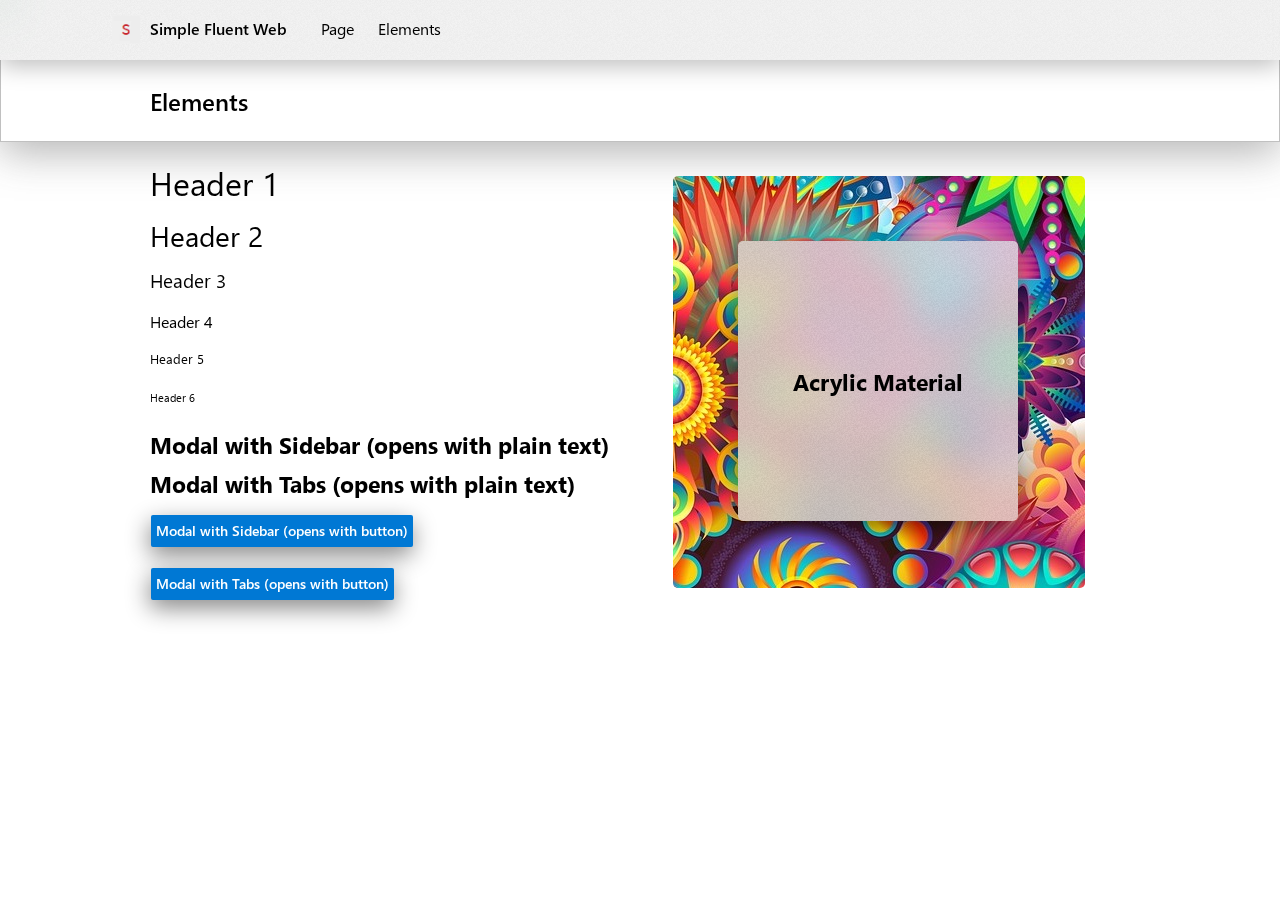
==== elements/index.html @ 7ce0ce1d "Add files via upload" ====
﻿<html><head>
<meta charset="UTF-8">
<title>Elements | Simple Fluent Web</title>
<link rel="shortcut icon" href="/icon.png" type="image/x-icon">
<meta name="viewport" content="width=device-width">
<meta name="viewport" content="initial-scale=0.5">
<meta name="viewport" content="minimum-scale=0.5, user-scalable=no">
<link href="/default.css" rel="stylesheet" type="text/css">
<link href="/fonts.css" rel="stylesheet" type="text/css">
<link href="css/style.css" rel="stylesheet" type="text/css">
<link href="/css/styles.css" rel="stylesheet" type="text/css">
<link href="/css/icons.css" rel="stylesheet" type="text/css">
<link href="/css/font-awesome.min.css" rel="stylesheet" type="text/css">
<link href="/css/sfw.css" rel="stylesheet" type="text/css">
<link href="/css/bs.css" rel="stylesheet" type="text/css">
<link href="/css/reveal.css" rel="stylesheet" type="text/css">
<script src="/js/reveal1.js"></script>
<script src="https://ajax.googleapis.com/ajax/libs/jquery/3.3.1/jquery.min.js"></script>
<script src="https://maxcdn.bootstrapcdn.com/bootstrap/3.3.7/js/bootstrap.min.js"></script>
</head>

<body style="font-family: 'Segoe UI', sans-serif" class="">
<script src="https://code.jquery.com/jquery-latest.min.js"></script>
<article class="site-content">
  <div class="article-content">
    </div>
<img style="box-shadow: 0px 10px 40px 0px rgba(64, 64, 64, 0.40);object-fit: cover;width: 100%;height: 150px;border-radius:0;margin-top: -100px;" class="image image-medium" alt="" src="https://upload.wikimedia.org/wikipedia/commons/4/48/HK_Chai_Wan_Cape_Collinson_Crematorium_green_plants_May-2013.JPG">
<p style="
    margin-top: -62px;
    font-size: 24px;
    padding-left: 150;
    font-weight: 600;
    color: #000;
">Elements</p><div id="page" class="container" style="margin-left: 150px;margin-top: 0;padding: 0;margin-top: 20px;">
	<div class="header">
        <p></p>
	</div>
<p class="font_8" style="font-size:21px;"><span style="font-size:21px;"></span></p>

<h1>Header 1</h1>

<h2>Header 2</h2>

<h3>Header 3</h3>

<h4>Header 4</h4>

<h5>Header 5</h5>

<h6>Header 6</h6>


<div class="container">
 <a href="" data-toggle="modal" data-target="#modal-1" style="
    font-weight: bold;
    font-size: 23px;
    color: #000;
    margin-bottom: 8px;
">Modal with Sidebar (opens with plain text)</a>


<div class="container" style="
    margin-top: 8px;
">
 <a href="" data-toggle="modal" data-target="#modal-with-tabs-1" style="
    font-weight: bold;
    font-size: 23px;
    color: #000;
    margin-bottom: 8px;
">Modal with Tabs (opens with plain text)</a>

<div class="container" style="
    margin-top: 8px;
    margin-left: 2px;
    ">

<div class="effect-group-container toolbar-2" <div="" style="background-image: none;background: none;margin-left: -1px;">
			<button class="btn btn-blue" style="background-image: none;" data-toggle="modal" data-target="#modal-2">Modal with Sidebar (opens with button)</button>
		</div>





<div class="effect-group-container toolbar-2" <div="" style="background-image: none;background: none;margin-left: -1px;margin-top: 5px;">
			<button class="btn btn-blue" style="background-image: none;" data-toggle="modal" data-target="#modal-with-tabs-2">Modal with Tabs (opens with button)</button>
		</div>
</div>



<script src="/js/reveal1.js"></script>

  
</div></div>



<img src="/images/image7.jpg" style="
    float: right;
    margin-top: -432px;
    margin-right: 235px;
    border-radius: 5px;
">
<div style="
    width: 280px;
    height: 280px;
    margin-top: -367px;
    margin-left: 588px;
    position: relative;
    border-radius: 5px;
    background: #ffffffbd;
    backdrop-filter: saturate(180%) blur(20px);
    -webkit-backdrop-filter: saturate(180%) blur(20px);
    background-image: url([data-uri]);
    box-shadow: 0 6px 23px 0 rgba(0, 0, 0, 0.51);
"></div>
<p style="
    font-weight: bold;
    font-size: 23px;
    margin-left: 643px;
    margin-top: -160px;
    position: relative;
">Acrylic Material</p>

  
</div></article>
  

    <script src="/js/index.js"></script>








  <meta charset="UTF-8">
  <title>Simplify</title>

  
      <link rel="stylesheet" href="css/style.css">

  




  <header class="site-header">
<nav class="site-menu" style="
    left: 0;
    right: 0;
    margin-top: -2px;
">
    <div class="wrap">
    <a href="/" id="logo"><img style="top: -2px;" src="/icon.png">Simple Fluent Web</a>
    <a id="sort">
      </a><a href="/page" accesskey="5" title="">Page</a>
    
	    <a id="sort">
      </a><a href="/elements" accesskey="5" title="">Elements</a>

  </div></nav>
</header>

  

    <script src="js/index.js"></script>





<div class="modal" id="modal-1" role="dialog">
    <div class="modal-dialog modal-lg">
<div class="modal-content" style="
    height: 323px;
">
        <div class="modal-header">
          <button type="button" class="close" data-dismiss="modal"><img src="/images/image5.png"></button>
          <h4 class="modal-title">Modal</h4>
		  </div>
<div class="modal-body">
        <div class="row">
          <div class="col-sm-3">
            <div class="sidebar-nav" style="
    margin-left: -15px;
    background: #ffffffbd;
    backdrop-filter: saturate(180%) blur(20px);
    -webkit-backdrop-filter: saturate(180%) blur(20px);
    background-image: url([data-uri]);
">
              <div class="navbar navbar-default" role="navigation">
                <div class="navbar-header">
                  <button type="button" class="navbar-toggle" data-toggle="collapse" data-target=".sidebar-navbar-collapse">
                    <span class="sr-only">Toggle navigation</span>
                    <span class="icon-bar"></span>
                    <span class="icon-bar"></span>
                    <span class="icon-bar"></span>
                  </button>
                </div>
                <div class="navbar-collapse collapse sidebar-navbar-collapse">
                  <ul class="nav navbar-nav" id="tabContent">
                    <li class="active"><a href="#3-1" data-toggle="tab" aria-expanded="false" style="
    background-color: transparent;
">Menu Item 1</a></li>
                    <li><a href="#3-2" data-toggle="tab" aria-expanded="false">Menu Item 2</a></li>
                    <li><a href="#3-3" data-toggle="tab" aria-expanded="false">Menu Item 3</a></li>
                    <li><a href="#3-4" data-toggle="tab" aria-expanded="false">Menu Item 4</a></li>

                  </ul>
                </div><!--/.nav-collapse -->
              </div>
            </div>
          </div>
          <div class="col-sm-9" style="
    background-color: #ffffff;
    margin-left: -15px;
    margin-top: -15px;
    height: 280.5px;
    width: 690px;
">
<div class="tab-content">
        <div class="tab-pane active" id="3-1">
	   <h2 style="
    font-weight: 600;
">Content 1</h2>
<h3 style="
    font-weight: 600;
    margin-top: 15px;
">Subheader</h3>
<p style="
    margin-top: 15px;
">This is a paragraph. You can write things in here, like information.</p>
       </div> 
        
        <div class="tab-pane" id="3-2">	
	   <h2 style="
    font-weight: 600;
">Content 2</h2>
<h3 style="
    font-weight: 600;
    margin-top: 15px;
">Subheader</h3>
<p style="
    margin-top: 15px;
">This is a paragraph. You can write things in here, like information.</p>
       </div> 

<div class="tab-pane" id="3-3">	
	   <h2 style="
    font-weight: 600;
">Content 3</h2>
<h3 style="
    font-weight: 600;
    margin-top: 15px;
">Subheader</h3>
<p style="
    margin-top: 15px;
">This is a paragraph. You can write things in here, like information.</p>
       </div> 

<div class="tab-pane" id="3-4">	
	   <h2 style="
    font-weight: 600;
">Content 4</h2>
<h3 style="
    font-weight: 600;
    margin-top: 15px;
">Subheader</h3>
<p style="
    margin-top: 15px;
">This is a paragraph. You can write things in here, like information.</p>
       </div> 
        </div>
          </div>
        </div>
      </div>
        <div class="modal-footer">
          
        </div>
      </div>
    </div>
  </div>

<div class="modal" id="modal-with-tabs-1" role="dialog">
    <div class="modal-dialog modal-lg">
<div class="modal-content" style="
    height: 264px;
">
        <div class="modal-header">
          <button type="button" class="close" data-dismiss="modal"><img src="/images/image5.png"></button>
          <h4 class="modal-title">Modal</h4>
		  </div> 
        <ul class="nav nav-tabs" id="tabContent">
        <li class="active" style="
    border: none;
"><a href="#1-1" data-toggle="tab" style="background-color: transparent;border: none;" aria-expanded="true">Tab 1</a></li>
        <li class=""><a href="#1-2" data-toggle="tab" style="background-color: transparent;border: none;" aria-expanded="false">Tab 2</a></li>
</ul>
  
      <div class="tab-content" style="
    padding: 15px;
    background: #ffffff;
    height: 180px;
">
        <div class="tab-pane active" id="1-1">
	   <h2 style="
    font-weight: 600;
">Content 1</h2>
<h3 style="
    font-weight: 600;
    margin-top: 15px;
">Subheader</h3>
<p style="
    margin-top: 15px;
">This is a paragraph. You can write things in here, like information.</p>
       </div> 
        
        <div class="tab-pane" id="1-2">	
	   <h2 style="
    font-weight: 600;
">Content 2</h2>
<h3 style="
    font-weight: 600;
    margin-top: 15px;
">Subheader</h3>
<p style="
    margin-top: 15px;
">This is a paragraph. You can write things in here, like information.</p>
       </div> 
        </div>
        <div class="modal-footer">
          
        </div>
      </div>
    </div>
  </div>


<div class="modal" id="modal-2" role="dialog" style="display: none;">
    <div class="modal-dialog modal-lg">
<div class="modal-content" style="
    height: 323px;
">
        <div class="modal-header">
          <button type="button" class="close" data-dismiss="modal"><img src="/images/image5.png"></button>
          <h4 class="modal-title">Modal</h4>
		  </div>
<div class="modal-body">
        <div class="row">
          <div class="col-sm-3">
            <div class="sidebar-nav" style="
    margin-left: -15px;
    background: #ffffffbd;
    backdrop-filter: saturate(180%) blur(20px);
    -webkit-backdrop-filter: saturate(180%) blur(20px);
    background-image: url([data-uri]);
">
              <div class="navbar navbar-default" role="navigation">
                <div class="navbar-header">
                  <button type="button" class="navbar-toggle" data-toggle="collapse" data-target=".sidebar-navbar-collapse">
                    <span class="sr-only">Toggle navigation</span>
                    <span class="icon-bar"></span>
                    <span class="icon-bar"></span>
                    <span class="icon-bar"></span>
                  </button>
                </div>
                <div class="navbar-collapse collapse sidebar-navbar-collapse">
                  <ul class="nav navbar-nav" id="tabContent">
                    <li class="active"><a href="#4-1" data-toggle="tab" aria-expanded="false" style="
    background-color: transparent;
">Menu Item 1</a></li>
                    <li><a href="#4-2" data-toggle="tab" aria-expanded="false">Menu Item 2</a></li>
                    <li><a href="#4-3" data-toggle="tab" aria-expanded="false">Menu Item 3</a></li>
                    <li><a href="#4-4" data-toggle="tab" aria-expanded="false">Menu Item 4</a></li>

                  </ul>
                </div><!--/.nav-collapse -->
              </div>
            </div>
          </div>
          <div class="col-sm-9" style="
    background-color: #ffffff;
    margin-left: -15px;
    margin-top: -15px;
    height: 280.5px;
    width: 690px;
">
<div class="tab-content">
        <div class="tab-pane active" id="4-1">
	   <h2 style="
    font-weight: 600;
">Content 1</h2>
<h3 style="
    font-weight: 600;
    margin-top: 15px;
">Subheader</h3>
<p style="
    margin-top: 15px;
">This is a paragraph. You can write things in here, like information.</p>
       </div> 
        
        <div class="tab-pane" id="4-2">	
	   <h2 style="
    font-weight: 600;
">Content 2</h2>
<h3 style="
    font-weight: 600;
    margin-top: 15px;
">Subheader</h3>
<p style="
    margin-top: 15px;
">This is a paragraph. You can write things in here, like information.</p>
       </div> 

<div class="tab-pane" id="4-3">	
	   <h2 style="
    font-weight: 600;
">Content 3</h2>
<h3 style="
    font-weight: 600;
    margin-top: 15px;
">Subheader</h3>
<p style="
    margin-top: 15px;
">This is a paragraph. You can write things in here, like information.</p>
       </div> 

<div class="tab-pane" id="4-4">	
	   <h2 style="
    font-weight: 600;
">Content 4</h2>
<h3 style="
    font-weight: 600;
    margin-top: 15px;
">Subheader</h3>
<p style="
    margin-top: 15px;
">This is a paragraph. You can write things in here, like information.</p>
       </div> 
        </div>
          </div>
        </div>
      </div>
        <div class="modal-footer">
          
        </div>
      </div>
    </div>
  </div>

<div class="modal" id="modal-with-tabs-2" role="dialog" style="display: none;">
    <div class="modal-dialog modal-lg">
<div class="modal-content" style="
    height: 264px;
">
        <div class="modal-header">
          <button type="button" class="close" data-dismiss="modal"><img src="/images/image5.png"></button>
          <h4 class="modal-title">Modal</h4>
		  </div> 
        <ul class="nav nav-tabs" id="tabContent">
        <li class="active" style="
    border: none;
"><a href="#2-1" data-toggle="tab" style="background-color: transparent;border: none;" aria-expanded="true">Tab 1</a></li>
        <li class=""><a href="#2-2" data-toggle="tab" style="background-color: transparent;border: none;" aria-expanded="false">Tab 2</a></li>
</ul>
  
      <div class="tab-content" style="
    padding: 15px;
    background: #ffffff;
    height: 180px;
">
        <div class="tab-pane active" id="2-1">
	   <h2 style="
    font-weight: 600;
">Content 1</h2>
<h3 style="
    font-weight: 600;
    margin-top: 15px;
">Subheader</h3>
<p style="
    margin-top: 15px;
">This is a paragraph. You can write things in here, like information.</p>
       </div> 
        
        <div class="tab-pane" id="2-2">	
	   <h2 style="
    font-weight: 600;
">Content 2</h2>
<h3 style="
    font-weight: 600;
    margin-top: 15px;
">Subheader</h3>
<p style="
    margin-top: 15px;
">This is a paragraph. You can write things in here, like information.</p>
       </div> 
        </div>
        <div class="modal-footer">
          
        </div>
      </div>
    </div>
  </div>


<script src="js/index.js"></script>

</body></html>
---- default.css ----
html, body
	{
		height: 100%;
	}
	
	body
	{
		margin:0;
		color: #263646;
		font-family: 'Source Sans Pro', 'Arial';
		font-size:16px;
		padding:60px 0 100px;
		animation-name:fade;
		animation-duration:0.5s;
	}
	
	
	h1, h2, h3
	{
		margin: 0;
		padding: 0;
	}
	
	p, ol, ul
	{
		margin-top: 0;
	}
	
	ol, ul
	{
		padding: 0;
		list-style: none;
	}
	
	p
	{
		line-height: 180%;
	}
	
	strong
	{
	}
	
	a 
	{
	        color:black;
	        text-decoration: none;
	}

		a:hover {
	        color:black;
	}
	
	.container
	{
		margin: 0em auto;
		width: 1200px;
	}

	.header
	{
	}


/*********************************************************************************/
/* Image Style                                                                   */
/*********************************************************************************/

	.image
	{
		border: 0;
		display: inline-block;
	}
	
	.image img
	{
		display: block;
		width: 100%;
	}
	
	.image-full
	{
		display: block;
		width: 100%;
		margin: 0 0 2em 0;
	}
	
	.image-left
	{
		float: left;
		margin: 0 2em 2em 0;
	}
	
	.image-centered
	{
		display: block;
		margin: 0 0 2em 0;
	}
	
	.image-centered img
	{
		margin: 0 auto;
		width: auto;
	}

/*********************************************************************************/
/* List Styles                                                                   */
/*********************************************************************************/


	ul.style2
	{
		margin: 0;
		padding-top: 1em;
		list-style: none;
	}
	
	ul.style2 li
	{
		border-top: 1px solid rgba(0,0,0,0.08);
		padding: 0.80em 0 0.80em 0;
		font-family: 0.80em;
	}
	
	ul.style2 li:before
	{
		display: inline-block;
		padding: 4px;
		background: #DB3256;
	}
	
	ul.style2 a
	{
		display: inline-block;
		color: #35514f;
	}
	
	ul.style2 li:first-child
	{
		border-top: 0;
		padding-top: 0;
	}

/*********************************************************************************/
/* Social Icon Styles                                                            */
/*********************************************************************************/

	ul.contact
	{
		margin: 0;
		padding: 2em 0em 0em 0em;
		list-style: none;
	}
	
	ul.contact li
	{
		display: inline-block;
		padding: 0em 0.30em;
		font-size: 1em;
	}
	
	ul.contact li span
	{
		display: none;
		margin: 0;
		padding: 0;
	}
	
	ul.contact li a
	{
		color: #FFF;
	}
	
	ul.contact li a:before
	{
		display: inline-block;
		background: #3f3f3f;
		width: 40px;
		height: 40px;
		line-height: 40px;
		border-radius: 20px;
		text-align: center;
		color: #FFFFFF;
	}
	
	ul.contact li a.icon-twitter:before { background: #2DAAE4; }
	ul.contact li a.icon-facebook:before { background: #39599F; }
	ul.contact li a.icon-dribbble:before { background: #C4376B;	}
	ul.contact li a.icon-tumblr:before { background: #31516A; }
	ul.contact li a.icon-rss:before { background: #F2600B; }

/*********************************************************************************/
/* Button Style                                                                  */
/*********************************************************************************/

	.button
	{
		    display: inline-block;
                    margin-top: 2em;
                    padding: 1em 2em 1em 2em;
                    background: #d31e0b;
                    font-weight: 600;
                    font-size: 1.0em;
                    color: #FFF;
	}
	
	.button:before
	{
		display: inline-block;
		background: #FFC31F;
		margin-right: 1em;
		width: 40px;
		height: 40px;
		line-height: 40px;
		border-radius: 20px;
		text-align: center;
		color: #272925;
	}
		
/*********************************************************************************/
/* 4-column                                                                      */
/*********************************************************************************/

	.box1,
	.box2,
	.box3,
	.box4
	{
		width: 282px;
	}
	
	.box1,
	.box2,
	.box3
	{
		float: left;
		margin-right: 24px;
	}
	
	.box4
	{
		float: right;
	}
	
/*********************************************************************************/
/* 3-column                                                                      */
/*********************************************************************************/

	.boxA,
	.boxB,
	.boxC
	{
		width: 384px;
	}

	.boxA,
	.boxB
	{
		float: left;
		margin-right: 24px;
	}
	
	.boxC
	{
		float: right;
	}

/*********************************************************************************/
/* 2-column                                                                      */
/*********************************************************************************/

	.tbox1,
	.tbox2
	{
		width: 588px;
	}
	
	.tbox1
	{
		float: left;
	}

	.tbox2
	{
		float: right;
	}

/*********************************************************************************/
/* Header                                                                        */
/*********************************************************************************/


/*********************************************************************************/
/* Logo                                                                          */
/*********************************************************************************/

	#logo
	{
	}
	
	#logo h1
	{
		position: relative;
		text-align:left;
	}
	
	#logo h1 a
	{
		color: #ffffff;
		position: relative;
		text-align:left;
	}
	
	#logo span
	{
		letter-spacing: 0.10em;
		text-transform: uppercase;
		font-size: 0.90em;
		color: #ffffff;
		position: relative;
		text-align:left;
	}
	
	#logo a
	{
		text-decoration: none;
		color: #ffffff;
		position: relative;
		text-align:left;
	}

/*********************************************************************************/
/* Menu                                                                          */
/*********************************************************************************/

	#menu-wrapper
	{
		overflow: hidden;
		height: 60px;
		background: #d31e0b;
		border-bottom: 4px solid #9e1506;
	}
	
	#menu
	{
	}
	
	#menu ul
	{
		display: inline-block;
	}
	
	#menu li
	{
		display: block;
		float: left;
		text-align: center;
	}
	
	#menu li a, #menu li span
	{
		overflow: hidden;
		padding: 1em 3em 1em 0em;
		line-height: 60px;
		letter-spacing: 0.10em;
		text-decoration: none;
		text-transform: uppercase;
		font-size: 0.90em;
		font-weight: 300;
		color: #FFF;
	}
	
	#menu li:hover a, #menu li.active a, #menu li.active span
	{
	}
	
	#menu .current_page_item a
	{
	}
	
	#menu .icon
	{
	}

/*********************************************************************************/
/* Banner                                                                        */
/*********************************************************************************/

	#banner
	{
		overflow: hidden;
		padding: 5em 0em 0em 0em;
	}

	#bannerblur
	{
		overflow: hidden;
		padding: 0;
                margin-top: 50px!important;
	}

/*********************************************************************************/
/* Page                                                                          */
/*********************************************************************************/

	#page
	{
		padding: 3em 0em;
	}

	#page h3 {
   		 display: block;
   		 font-size: 1.17em;
    		-webkit-margin-before: 1em;
   	        -webkit-margin-after: 1em;
   	        -webkit-margin-start: 0px;
                -webkit-margin-end: 0px;
	}

/*********************************************************************************/
/* Content                                                                       */
/*********************************************************************************/

	#content
	{
	}

/*********************************************************************************/
/* Sidebar                                                                       */
/*********************************************************************************/

	#sidebar
	{
	}

/*********************************************************************************/
/* Portfolio                                                                     */
/*********************************************************************************/

	#portfolio
	{
		overflow: hidden;
		padding: 5em 0em;
	}

	#portfolio h3 {
   		 display: block;
   		 font-size: 1.17em;
    		-webkit-margin-before: 1em;
   	        -webkit-margin-after: 1em;
   	        -webkit-margin-start: 0px;
                -webkit-margin-end: 0px;
	}

	#portfolio .icon
	{
		display: inline-block;
		width: 80px;
		height: 80px;
		background: #6648B0;
		margin: 0px auto 20px auto;
		line-height:  80px;
		font-size: 2em;
		text-align: center;
		color: #FFF;
	}

/*********************************************************************************/
/* Footer                                                                        */
/*********************************************************************************/

	#footer
	{
		overflow: hidden;
		padding: 5em 0em;
		border-top: 1px solid rgba(0,0,0,0.08);
	}

	#footer h3
	{
		padding-bottom: 1em;
		text-transform: uppercase;
		font-size: 1.8em;
		font-weight: 300;
	}

/*********************************************************************************/
/* Copyright                                                                     */
/*********************************************************************************/

	#copyright
	{
		overflow: hidden;
		padding: 5em 0em;
		border-top: 1px solid rgba(0,0,0,0.08);
	}
	
	#copyright p
	{
		letter-spacing: 0.20em;
		text-align: center;
		text-transform: uppercase;
		font-size: 0.80em;
		color: rgba(0,0,0,0.6);
	}
	
	#copyright a
	{
		text-decoration: none;
		color: rgba(0,0,0,0.9);
	}
---- fonts.css ----
@charset 'UTF-8';

@font-face
{
	font-family: 'FontAwesome';
	src: url('fonts/fontawesome-webfont.eot?v=3.0.1');
	src: url('fonts/fontawesome-webfont.eot?#iefix&v=3.0.1') format('embedded-opentype'),
	     url('fonts/fontawesome-webfont.woff?v=3.0.1') format('woff'),
	     url('fonts/fontawesome-webfont.ttf?v=3.0.1') format('truetype'),
	     url('fonts/fontawesome-webfont.svg#FontAwesome') format('svg');
	font-weight: normal;
	font-style: normal;
}

@font-face
{
	font-family: 'Font-Awesome-Social';
	src: url('fonts/fontawesome-social-webfont.eot');
	src: url('fonts/fontawesome-social-webfont.eot?#iefix') format('embedded-opentype'),
	     url('fonts/fontawesome-social-webfont.woff') format('woff'),
		 url('fonts/fontawesome-social-webfont.ttf') format('truetype'),
		 url('fonts/fontawesome-social-webfont.svg#Font-Awesome-More') format('svg');
	font-weight: normal;
	font-style: normal;
}

/*********************************************************************************/
/* Icons                                                                         */
/*********************************************************************************/

	/*
		Powered by:
		
		Font Awesome (http://fortawesome.github.com/Font-Awesome/)
		Font Awesome More (http://gregoryloucas.github.com/Font-Awesome-More/)
	*/

	.icon
	{
		text-decoration: none;
	}

		.icon:before
		{
			font-size: 1.25em;
			text-decoration: none;
			font-family: FontAwesome;
			font-weight: normal;
			font-style: normal;
			-webkit-text-rendering: optimizeLegibility;
			-moz-text-rendering: optimizeLegibility;
			-ms-text-rendering: optimizeLegibility;
			-o-text-rendering: optimizeLegibility;
			text-rendering: optimizeLegibility;
			-webkit-font-smoothing: antialiased;
			-moz-font-smoothing: antialiased;
			-ms-font-smoothing: antialiased;
			-o-font-smoothing: antialiased;
			font-smoothing: antialiased;
			-webkit-font-feature-settings: "liga" 1, "dlig" 1;
			-moz-font-feature-settings: "liga=1, dlig=1";
			-ms-font-feature-settings: "liga" 1, "dlig" 1;
			-o-font-feature-settings: "liga" 1, "dlig" 1;
			font-feature-settings: "liga" 1, "dlig" 1;
		}

		.icon-glass:before                { content: "\f000"; }
		.icon-music:before                { content: "\f001"; }
		.icon-search:before               { content: "\f002"; }
		.icon-envelope:before             { content: "\f003"; }
		.icon-heart:before                { content: "\f004"; }
		.icon-star:before                 { content: "\f005"; }
		.icon-star-empty:before           { content: "\f006"; }
		.icon-user:before                 { content: "\f007"; }
		.icon-film:before                 { content: "\f008"; }
		.icon-th-large:before             { content: "\f009"; }
		.icon-th:before                   { content: "\f00a"; }
		.icon-th-list:before              { content: "\f00b"; }
		.icon-ok:before                   { content: "\f00c"; }
		.icon-remove:before               { content: "\f00d"; }
		.icon-zoom-in:before              { content: "\f00e"; }

		.icon-zoom-out:before             { content: "\f010"; }
		.icon-off:before                  { content: "\f011"; }
		.icon-signal:before               { content: "\f012"; }
		.icon-cog:before                  { content: "\f013"; }
		.icon-trash:before                { content: "\f014"; }
		.icon-home:before                 { content: "\f015"; }
		.icon-file:before                 { content: "\f016"; }
		.icon-time:before                 { content: "\f017"; }
		.icon-road:before                 { content: "\f018"; }
		.icon-download-alt:before         { content: "\f019"; }
		.icon-download:before             { content: "\f01a"; }
		.icon-upload:before               { content: "\f01b"; }
		.icon-inbox:before                { content: "\f01c"; }
		.icon-play-circle:before          { content: "\f01d"; }
		.icon-repeat:before               { content: "\f01e"; }

		/* \f020 doesn't work in Safari. all shifted one down */
		.icon-refresh:before              { content: "\f021"; }
		.icon-list-alt:before             { content: "\f022"; }
		.icon-lock:before                 { content: "\f023"; }
		.icon-flag:before                 { content: "\f024"; }
		.icon-headphones:before           { content: "\f025"; }
		.icon-volume-off:before           { content: "\f026"; }
		.icon-volume-down:before          { content: "\f027"; }
		.icon-volume-up:before            { content: "\f028"; }
		.icon-qrcode:before               { content: "\f029"; }
		.icon-barcode:before              { content: "\f02a"; }
		.icon-tag:before                  { content: "\f02b"; }
		.icon-tags:before                 { content: "\f02c"; }
		.icon-book:before                 { content: "\f02d"; }
		.icon-bookmark:before             { content: "\f02e"; }
		.icon-print:before                { content: "\f02f"; }

		.icon-camera:before               { content: "\f030"; }
		.icon-font:before                 { content: "\f031"; }
		.icon-bold:before                 { content: "\f032"; }
		.icon-italic:before               { content: "\f033"; }
		.icon-text-height:before          { content: "\f034"; }
		.icon-text-width:before           { content: "\f035"; }
		.icon-align-left:before           { content: "\f036"; }
		.icon-align-center:before         { content: "\f037"; }
		.icon-align-right:before          { content: "\f038"; }
		.icon-align-justify:before        { content: "\f039"; }
		.icon-list:before                 { content: "\f03a"; }
		.icon-indent-left:before          { content: "\f03b"; }
		.icon-indent-right:before         { content: "\f03c"; }
		.icon-facetime-video:before       { content: "\f03d"; }
		.icon-picture:before              { content: "\f03e"; }

		.icon-pencil:before               { content: "\f040"; }
		.icon-map-marker:before           { content: "\f041"; }
		.icon-adjust:before               { content: "\f042"; }
		.icon-tint:before                 { content: "\f043"; }
		.icon-edit:before                 { content: "\f044"; }
		.icon-share:before                { content: "\f045"; }
		.icon-check:before                { content: "\f046"; }
		.icon-move:before                 { content: "\f047"; }
		.icon-step-backward:before        { content: "\f048"; }
		.icon-fast-backward:before        { content: "\f049"; }
		.icon-backward:before             { content: "\f04a"; }
		.icon-play:before                 { content: "\f04b"; }
		.icon-pause:before                { content: "\f04c"; }
		.icon-stop:before                 { content: "\f04d"; }
		.icon-forward:before              { content: "\f04e"; }

		.icon-fast-forward:before         { content: "\f050"; }
		.icon-step-forward:before         { content: "\f051"; }
		.icon-eject:before                { content: "\f052"; }
		.icon-chevron-left:before         { content: "\f053"; }
		.icon-chevron-right:before        { content: "\f054"; }
		.icon-plus-sign:before            { content: "\f055"; }
		.icon-minus-sign:before           { content: "\f056"; }
		.icon-remove-sign:before          { content: "\f057"; }
		.icon-ok-sign:before              { content: "\f058"; }
		.icon-question-sign:before        { content: "\f059"; }
		.icon-info-sign:before            { content: "\f05a"; }
		.icon-screenshot:before           { content: "\f05b"; }
		.icon-remove-circle:before        { content: "\f05c"; }
		.icon-ok-circle:before            { content: "\f05d"; }
		.icon-ban-circle:before           { content: "\f05e"; }

		.icon-arrow-left:before           { content: "\f060"; }
		.icon-arrow-right:before          { content: "\f061"; }
		.icon-arrow-up:before             { content: "\f062"; }
		.icon-arrow-down:before           { content: "\f063"; }
		.icon-share-alt:before            { content: "\f064"; }
		.icon-resize-full:before          { content: "\f065"; }
		.icon-resize-small:before         { content: "\f066"; }
		.icon-plus:before                 { content: "\f067"; }
		.icon-minus:before                { content: "\f068"; }
		.icon-asterisk:before             { content: "\f069"; }
		.icon-exclamation-sign:before     { content: "\f06a"; }
		.icon-gift:before                 { content: "\f06b"; }
		.icon-leaf:before                 { content: "\f06c"; }
		.icon-fire:before                 { content: "\f06d"; }
		.icon-eye-open:before             { content: "\f06e"; }

		.icon-eye-close:before            { content: "\f070"; }
		.icon-warning-sign:before         { content: "\f071"; }
		.icon-plane:before                { content: "\f072"; }
		.icon-calendar:before             { content: "\f073"; }
		.icon-random:before               { content: "\f074"; }
		.icon-comment:before              { content: "\f075"; }
		.icon-magnet:before               { content: "\f076"; }
		.icon-chevron-up:before           { content: "\f077"; }
		.icon-chevron-down:before         { content: "\f078"; }
		.icon-retweet:before              { content: "\f079"; }
		.icon-shopping-cart:before        { content: "\f07a"; }
		.icon-folder-close:before         { content: "\f07b"; }
		.icon-folder-open:before          { content: "\f07c"; }
		.icon-resize-vertical:before      { content: "\f07d"; }
		.icon-resize-horizontal:before    { content: "\f07e"; }

		.icon-bar-chart:before            { content: "\f080"; }
		.icon-twitter-sign:before         { content: "\f081"; }
		.icon-facebook-sign:before        { content: "\f082"; }
		.icon-camera-retro:before         { content: "\f083"; }
		.icon-key:before                  { content: "\f084"; }
		.icon-cogs:before                 { content: "\f085"; }
		.icon-comments:before             { content: "\f086"; }
		.icon-thumbs-up:before            { content: "\f087"; }
		.icon-thumbs-down:before          { content: "\f088"; }
		.icon-star-half:before            { content: "\f089"; }
		.icon-heart-empty:before          { content: "\f08a"; }
		.icon-signout:before              { content: "\f08b"; }
		.icon-linkedin-sign:before        { content: "\f08c"; }
		.icon-pushpin:before              { content: "\f08d"; }
		.icon-external-link:before        { content: "\f08e"; }

		.icon-signin:before               { content: "\f090"; }
		.icon-trophy:before               { content: "\f091"; }
		.icon-github-sign:before          { content: "\f092"; }
		.icon-upload-alt:before           { content: "\f093"; }
		.icon-lemon:before                { content: "\f094"; }
		.icon-phone:before                { content: "\f095"; }
		.icon-check-empty:before          { content: "\f096"; }
		.icon-bookmark-empty:before       { content: "\f097"; }
		.icon-phone-sign:before           { content: "\f098"; }
		.icon-twitter:before              { content: "\f099"; }
		.icon-facebook:before             { content: "\f09a"; }
		.icon-github:before               { content: "\f09b"; }
		.icon-unlock:before               { content: "\f09c"; }
		.icon-credit-card:before          { content: "\f09d"; }
		.icon-rss:before                  { content: "\f09e"; }

		.icon-hdd:before                  { content: "\f0a0"; }
		.icon-bullhorn:before             { content: "\f0a1"; }
		.icon-bell:before                 { content: "\f0a2"; }
		.icon-certificate:before          { content: "\f0a3"; }
		.icon-hand-right:before           { content: "\f0a4"; }
		.icon-hand-left:before            { content: "\f0a5"; }
		.icon-hand-up:before              { content: "\f0a6"; }
		.icon-hand-down:before            { content: "\f0a7"; }
		.icon-circle-arrow-left:before    { content: "\f0a8"; }
		.icon-circle-arrow-right:before   { content: "\f0a9"; }
		.icon-circle-arrow-up:before      { content: "\f0aa"; }
		.icon-circle-arrow-down:before    { content: "\f0ab"; }
		.icon-globe:before                { content: "\f0ac"; }
		.icon-wrench:before               { content: "\f0ad"; }
		.icon-tasks:before                { content: "\f0ae"; }

		.icon-filter:before               { content: "\f0b0"; }
		.icon-briefcase:before            { content: "\f0b1"; }
		.icon-fullscreen:before           { content: "\f0b2"; }

		.icon-group:before                { content: "\f0c0"; }
		.icon-link:before                 { content: "\f0c1"; }
		.icon-cloud:before                { content: "\f0c2"; }
		.icon-beaker:before               { content: "\f0c3"; }
		.icon-cut:before                  { content: "\f0c4"; }
		.icon-copy:before                 { content: "\f0c5"; }
		.icon-paper-clip:before           { content: "\f0c6"; }
		.icon-save:before                 { content: "\f0c7"; }
		.icon-sign-blank:before           { content: "\f0c8"; }
		.icon-reorder:before              { content: "\f0c9"; }
		.icon-list-ul:before              { content: "\f0ca"; }
		.icon-list-ol:before              { content: "\f0cb"; }
		.icon-strikethrough:before        { content: "\f0cc"; }
		.icon-underline:before            { content: "\f0cd"; }
		.icon-table:before                { content: "\f0ce"; }

		.icon-magic:before                { content: "\f0d0"; }
		.icon-truck:before                { content: "\f0d1"; }
		.icon-pinterest:before            { content: "\f0d2"; }
		.icon-pinterest-sign:before       { content: "\f0d3"; }
		.icon-google-plus-sign:before     { content: "\f0d4"; }
		.icon-google-plus:before          { content: "\f0d5"; }
		.icon-money:before                { content: "\f0d6"; }
		.icon-caret-down:before           { content: "\f0d7"; }
		.icon-caret-up:before             { content: "\f0d8"; }
		.icon-caret-left:before           { content: "\f0d9"; }
		.icon-caret-right:before          { content: "\f0da"; }
		.icon-columns:before              { content: "\f0db"; }
		.icon-sort:before                 { content: "\f0dc"; }
		.icon-sort-down:before            { content: "\f0dd"; }
		.icon-sort-up:before              { content: "\f0de"; }

		.icon-envelope-alt:before         { content: "\f0e0"; }
		.icon-linkedin:before             { content: "\f0e1"; }
		.icon-undo:before                 { content: "\f0e2"; }
		.icon-legal:before                { content: "\f0e3"; }
		.icon-dashboard:before            { content: "\f0e4"; }
		.icon-comment-alt:before          { content: "\f0e5"; }
		.icon-comments-alt:before         { content: "\f0e6"; }
		.icon-bolt:before                 { content: "\f0e7"; }
		.icon-sitemap:before              { content: "\f0e8"; }
		.icon-umbrella:before             { content: "\f0e9"; }
		.icon-paste:before                { content: "\f0ea"; }
		.icon-lightbulb:before            { content: "\f0eb"; }
		.icon-exchange:before             { content: "\f0ec"; }
		.icon-cloud-download:before       { content: "\f0ed"; }
		.icon-cloud-upload:before         { content: "\f0ee"; }

		.icon-user-md:before              { content: "\f0f0"; }
		.icon-stethoscope:before          { content: "\f0f1"; }
		.icon-suitcase:before             { content: "\f0f2"; }
		.icon-bell-alt:before             { content: "\f0f3"; }
		.icon-coffee:before               { content: "\f0f4"; }
		.icon-food:before                 { content: "\f0f5"; }
		.icon-file-alt:before             { content: "\f0f6"; }
		.icon-building:before             { content: "\f0f7"; }
		.icon-hospital:before             { content: "\f0f8"; }
		.icon-ambulance:before            { content: "\f0f9"; }
		.icon-medkit:before               { content: "\f0fa"; }
		.icon-fighter-jet:before          { content: "\f0fb"; }
		.icon-beer:before                 { content: "\f0fc"; }
		.icon-h-sign:before               { content: "\f0fd"; }
		.icon-plus-sign-alt:before        { content: "\f0fe"; }

		.icon-double-angle-left:before    { content: "\f100"; }
		.icon-double-angle-right:before   { content: "\f101"; }
		.icon-double-angle-up:before      { content: "\f102"; }
		.icon-double-angle-down:before    { content: "\f103"; }
		.icon-angle-left:before           { content: "\f104"; }
		.icon-angle-right:before          { content: "\f105"; }
		.icon-angle-up:before             { content: "\f106"; }
		.icon-angle-down:before           { content: "\f107"; }
		.icon-desktop:before              { content: "\f108"; }
		.icon-laptop:before               { content: "\f109"; }
		.icon-tablet:before               { content: "\f10a"; }
		.icon-mobile-phone:before         { content: "\f10b"; }
		.icon-circle-blank:before         { content: "\f10c"; }
		.icon-quote-left:before           { content: "\f10d"; }
		.icon-quote-right:before          { content: "\f10e"; }

		.icon-spinner:before              { content: "\f110"; }
		.icon-circle:before               { content: "\f111"; }
		.icon-reply:before                { content: "\f112"; }
		.icon-github-alt:before           { content: "\f113"; }
		.icon-folder-close-alt:before     { content: "\f114"; }
		.icon-folder-open-alt:before      { content: "\f115"; }

		.icon-blogger-sign:before,.icon-blogger:before,.icon-delicious:before,.icon-dribbble-sign:before,.icon-dribbble:before,.icon-dropbox:before,.icon-drupal:before,.icon-evernote-sign:before,.icon-evernote:before,.icon-flickr-sign:before,.icon-flickr:before,.icon-forrst-sign:before,.icon-forrst:before,.icon-foursquare-sign:before,.icon-foursquare:before,.icon-git-fork:before,.icon-hacker-news:before,.icon-instagram:before,.icon-lastfm-sign:before,.icon-lastfm:before,.icon-paypal:before,.icon-picasa-sign:before,.icon-picasa:before,.icon-reddit:before,.icon-share-this-sign:before,.icon-share-this:before,.icon-skype:before,.icon-soundcloud:before,.icon-spotify:before,.icon-stack-overflow:before,.icon-tumblr-sign:before,.icon-tumblr:before,.icon-vimeo-sign:before,.icon-vimeo:before,.icon-wordpress-sign:before,.icon-wordpress:before,.icon-yelp-sign:before,.icon-yelp:before,.icon-youtube-sign:before,.icon-youtube:before              {font-family:'Font-Awesome-Social'; }

		.icon-dropbox:before              { content: "\f300"; }
		.icon-drupal:before               { content: "\f301"; }
		.icon-git-fork:before             { content: "\f302"; }
		.icon-instagram:before            { content: "\f303"; }
		.icon-share-this-sign:before      { content: "\f304"; }
		.icon-share-this:before           { content: "\f305"; }
		.icon-foursquare-sign:before      { content: "\f306"; }
		.icon-foursquare:before           { content: "\f307"; }
		.icon-hacker-news:before          { content: "\f308"; }
		.icon-skype:before                { content: "\f309"; }
		.icon-spotify:before              { content: "\f30a"; }
		.icon-soundcloud:before           { content: "\f30b"; }
		.icon-paypal:before               { content: "\f30c"; }
		.icon-youtube-sign:before         { content: "\f30d"; }
		.icon-youtube:before              { content: "\f30e"; }
		.icon-reddit:before               { content: "\f30f"; }
		.icon-blogger-sign:before         { content: "\f310"; }
		.icon-blogger:before              { content: "\f311"; }
		.icon-dribbble-sign:before        { content: "\f312"; }
		.icon-dribbble:before             { content: "\f313"; }
		.icon-evernote-sign:before        { content: "\f314"; }
		.icon-evernote:before             { content: "\f315"; }
		.icon-flickr-sign:before          { content: "\f316"; }
		.icon-flickr:before               { content: "\f317"; }
		.icon-forrst-sign:before          { content: "\f318"; }
		.icon-forrst:before               { content: "\f319"; }
		.icon-delicious:before            { content: "\f31a"; }
		.icon-lastfm-sign:before          { content: "\f31b"; }
		.icon-lastfm:before               { content: "\f31c"; }
		.icon-picasa-sign:before          { content: "\f31d"; }
		.icon-picasa:before               { content: "\f31e"; }
		.icon-stack-overflow:before       { content: "\f320"; }
		.icon-tumblr-sign:before          { content: "\f321"; }
		.icon-tumblr:before               { content: "\f322"; }
		.icon-vimeo-sign:before           { content: "\f323"; }
		.icon-vimeo:before                { content: "\f324"; }
		.icon-wordpress-sign:before       { content: "\f325"; }
		.icon-wordpress:before            { content: "\f326"; }
		.icon-yelp-sign:before            { content: "\f327"; }
		.icon-yelp:before                 { content: "\f328"; }
		.icon-cloud-upload:before		  { content: "\f0ee"; }
		.icon-cloud-download:before		  { content: "\f0ed"; }

/*********************************************************************************/
/* Segoe UI                                                                         */
/*********************************************************************************/

@font-face {
    font-family: 'Segoe UI';
    src: url('/fonts/SegoeUI-Semibold.woff2') format('woff2'),
        url('/fonts/SegoeUI-Semibold.woff') format('woff');
    font-weight: 600;
    font-style: normal;
}

@font-face {
    font-family: 'Segoe UI';
    src: url('/fonts/SegoeUI-Bold.woff2') format('woff2'),
        url('/fonts/SegoeUI-Bold.woff') format('woff');
    font-weight: bold;
    font-style: normal;
}

@font-face {
    font-family: 'Segoe UI';
    src: url('/fonts/SegoeUI.woff2') format('woff2'),
        url('/fonts/SegoeUI.woff') format('woff');
    font-weight: normal;
    font-style: normal;
}

@font-face {
    font-family: 'Segoe UI Semilight';
    src: url('/fonts/SegoeUI-SemilightItalic.woff2') format('woff2'),
        url('/fonts/SegoeUI-SemilightItalic.woff') format('woff');
    font-weight: 300;
    font-style: italic;
}

@font-face {
    font-family: 'Segoe UI';
    src: url('/fonts/SegoeUI-Italic.woff2') format('woff2'),
        url('/fonts/SegoeUI-Italic.woff') format('woff');
    font-weight: normal;
    font-style: italic;
}

@font-face {
    font-family: 'Segoe UI';
    src: url('/fonts/SegoeUI-Light.woff2') format('woff2'),
        url('/fonts/SegoeUI-Light.woff') format('woff');
    font-weight: 300;
    font-style: normal;
}

@font-face {
    font-family: 'Segoe UI';
    src: url('/fonts/SegoeUI-BoldItalic.woff2') format('woff2'),
        url('/fonts/SegoeUI-BoldItalic.woff') format('woff');
    font-weight: bold;
    font-style: italic;
}

@font-face {
    font-family: 'Segoe UI';
    src: url('/fonts/SegoeUI-LightItalic.woff2') format('woff2'),
        url('/fonts/SegoeUI-LightItalic.woff') format('woff');
    font-weight: 300;
    font-style: italic;
}

@font-face {
    font-family: 'Segoe UI Semilight';
    src: url('/fonts/SegoeUI-Semilight.woff2') format('woff2'),
        url('/fonts/SegoeUI-Semilight.woff') format('woff');
    font-weight: 300;
    font-style: normal;
}

@font-face {
    font-family: 'Segoe UI';
    src: url('/fonts/SegoeUI-SemiboldItalic.woff2') format('woff2'),
        url('/fonts/SegoeUI-SemiboldItalic.woff') format('woff');
    font-weight: 600;
    font-style: italic;
}

@font-face {
    font-family: 'Segoe UI';
    src: url('/fonts/SegoeUIBlack-Italic.woff2') format('woff2'),
        url('/fonts/SegoeUIBlack-Italic.woff') format('woff');
    font-weight: 900;
    font-style: italic;
}

@font-face {
    font-family: 'Segoe UI';
    src: url('/fonts/SegoeUIBlack.woff2') format('woff2'),
        url('/fonts/SegoeUIBlack.woff') format('woff');
    font-weight: 900;
    font-style: normal;
}
---- elements/css/style.css ----
* {
  -moz-box-sizing: border-box;
  -webkit-box-sizing: border-box;
  box-sizing: border-box;
}

body {
  font-family: 'Source Sans Pro', sans-serif;
}

img {
  max-width: 100%;
  height: auto;
}

.site-header {
  position: fixed;
  top: 0;
  right: 0;
  left: 0;
  z-index: 99;
  overflow: hidden;
  max-height: 4em;
  box-shadow: 0 6px 23px 0 rgba(0,0,0,.26);
  height: 60;
  background: #ffffff4d;
  backdrop-filter: saturate(180%) blur(20px);
  -webkit-backdrop-filter: saturate(180%) blur(20px);
  background-image: url([data-uri]);
}

.site-header::after {
  background: rgba(255, 255, 255, 0.5);
  position: absolute;
  display: block;
  content: '';
  top: 0;
  right: 0;
  bottom: 0;
  left: 0;
  z-index: 4;
}

.site-title, .site-menu {
  position: absolute;
  top: 50%;
  -moz-transform: translateY(-50%);
  -ms-transform: translateY(-50%);
  -webkit-transform: translateY(-50%);
  transform: translateY(-50%);
  left: 1em;
  font-weight: bold;
  clear: none;
  display: inline-block;
  vertical-align: bottom;
  width: intrinsic;
  z-index: 5;
}

.site-title {
  font-size: 1.3em;
}

.site-menu {
  left: auto;
  right: 1em;
  font-weight: normal;
}
.site-menu a {
  font-size: 16px;
  color: #000;
  text-decoration: none;
}

.site-content {
  position: relative;
  z-index: 1;
}

.article-header {
  position: relative;
}

.article-title {
  position: absolute;
  top: 50%;
  left: 0;
  right: 0;
  -moz-transform: translateY(-50%);
  -ms-transform: translateY(-50%);
  -webkit-transform: translateY(-50%);
  transform: translateY(-50%);
  font-size: 4.5em;
  line-height: 1;
  color: #fff;
  text-shadow: 0 2px 3px rgba(0, 0, 0, 0.75);
  text-align: center;
}

.article-content {
  padding: 1em;
  max-width: 30em;
  margin: 0 auto;
}
.article-content p {
  margin-bottom: 1em;
}
---- css/styles.css ----
@import url(https://fonts.googleapis.com/css?family=Source+Sans+Pro:300,400,600,700);

body {
  margin:0;
  color: #000;
  font-family: 'Source Sans Pro', 'Arial';
  font-size:16px;
  padding:60px 0 100px;
  animation-name:fade;
  animation-duration:0.5s;
}

h2 {
  font-size: 28px;
  font-weight:400;
}

input {
  display:block;
  height: 36px;
  border-radius:4px;
  border:1px solid #BDCDDE;
  padding-left:10px;
  margin-top:10px;
  outline:none;
  width:100%;
  box-sizing: border-box;
}

::-webkit-input-placeholder {
  color: #BDCDDE;
}

input:focus {
  border-color: #90ABC5;
}

.block {
    background-color:white;
    border-radius: 5px;
}

.button {
  line-height:36px;
  padding:0 12px;
  display:inline-block;
  cursor:pointer;
  transition: all 0.1s;
  box-sizing: border-box;
  text-align:center;
  background-color: #CA1A00;
  box-shadow: 0px 10px 40px 0px rgba(0, 0, 0, 0.2)
}

.button:hover {
  color:black;
  background-color:#FFF4F2;
}

.button:active {
  transform: translateY(1px);
}

.button.strong {
  background-color:#263646;
  color:white;
  border:none;
}

.button.strong:hover {
  filter:brightness(130%);
}

.shadow {
  box-shadow: 0 6px 23px 0 rgba(0,0,0,.26);
}

.soft_shadow {
    box-shadow: 0px 10px 40px 0px rgba(64, 64, 64, 0.2);
}

.hide {
  display:none
}

.wrap {
  max-width:1640px;
  margin:0 auto;
  position:relative;
}

a {
  color:black;
  text-decoration: none;
}

a:hover {
  color:black;
}

#header {
  width:100%;
  height:50px;
  line-height:50px;
  position: fixed;
  z-index:2;
  top:0;
  background-color:white;
  animation-name:header;
  animation-duration:0.3s;
}

@keyframes header {
  0% { top:-20px; opacity:0; }
}

#logo {
  font-weight:600;
  padding-left:50px;
  padding-right: 10px;
}

#logo img {
  width: 28px;
  position: absolute;
  top:-4px;
  left:12px;
}

#sort {
  padding: 0 10px;
  cursor:pointer;
}

#sort img {
  width:12px;
  margin-left:3px;
}

.dropdown {
  position: absolute;
  border-radius:0 0 6px 6px;
  overflow: hidden;
  display:none;
  font-size:14px;
  animation-name: drop;
  animation-duration:0.2s;
  transform-origin: top;
  border-top:1px solid #e9f2f9;
}

@keyframes drop {
  0% { transform: scaleY(0.5); opacity:0; }
}

.dropdown a {
  text-align:left;
  display:block;
  line-height:36px;
  padding:0 80px 0 20px;
  margin:0;
  border-radius: 0;
  border:none;
}

.dropdown a.selected {
  color:#BDCDDE;
}

.dropdown .seperator {
  background-color:#e9f2f9;
  height:1px;
}

#sort_menu {
  left:130px;
}

#menu {
  position: absolute;
  top:0;
  right:0;
  padding:0 10px;
  cursor:pointer;
}

#menu:hover img {
  filter: brightness(90%);
}

#menu img {
  width:26px;
  position: relative;
  top:-2px;
}

#main_menu {
  right:10px;
}

#container {
  direction: rtl;
  text-align: left;
}

#jscode {
  display:none
}

#blocks {
  margin-right:240px;
  direction:ltr;
}

.item {
  width:260px;
  margin:8px;
  padding:15px;
  box-sizing: border-box;
  position: relative;
  animation-name:item;
  animation-duration: 0.4s;
  display:inline-block;
  text-align:left;
  animation-fill-mode:backwards;
}

.item.focus {
  margin:50px auto 80px;
  width:480px;
  display:block
}

.item .like {
  margin-top:15px;
}

.item.liked .like {
    background-color:#F5FCFF;
    color:#70A1D4;
}

.item.liked .like img {
  filter: brightness(300%);
}

@keyframes item {
  0% { opacity: 0; transform: translateY(20px); filter:blur(2px); }
}

.palette {
  max-width:100%;
  padding-bottom:100%;
  border-radius:6px;
  position:relative;
  display:block
}

.palette a {
  width:100%;
  height:100%;
  display:block;
  position:absolute
}

.place {
  position:absolute;
  width:100%;
  border-radius: 20px 20px 0px 0px;
  animation-name:place;
  transform-origin: top;
}

@keyframes place {
  0% { transform: scaleY(1.2); filter: brightness(300%); filter: hue-rotate(50deg); }
}

.place span {
  position:absolute;
  text-align:center;
  display:block;
  bottom:0;
  color:white;
  opacity:0;
  text-transform:uppercase;
  background-color:rgba(0,0,0,0.1);
  padding:3px 6px 3px 6px;
  border-radius:0px 3px 0px 0px;
}

.c1 {
  padding-bottom:41%;
  border-radius: 4px 4px 0px 0px;
  animation-duration: 1s;
}

.c2 {
  padding-bottom:67%;
  animation-duration: 0.6s;
}

.c3 {
  padding-bottom:85%;
  animation-duration: 0.2s;
}

.c4 {
  padding-bottom:100%;
  border-radius: 20px 20px 4px 4px;
  animation-duration: 0s;
}

.place:hover span {
  opacity:1;
  letter-spacing:1px
}

.like img {
  width:18px;
  margin-right:5px;
  position:relative;
  top:2px;
  animation-name:heart;
  animation-duration:0.5s;
  animation-delay:0.3s;
  animation-fill-mode:backwards;
}

@keyframes heart {
  0% { transform: scale(0); }
  50% { transform: scale(1.2) }
}

.like span {
  animation-name: fade;
  animation-duration: 1s;
  animation-delay: 0.3s;
  animation-fill-mode: backwards;
}

.like:hover img {
  filter: brightness(150%);
}

.date {
  font-size:12px;
  position: absolute;
  right:20px;
  bottom:26px;
  color:#BDCDDE;
  animation-name: fade;
  animation-duration: 1s;
  animation-fill-mode: backwards;
}

#side {
  width:220px;
  position: fixed;
  top:78px;
  font-size:14px;
  direction:ltr;
  margin-right:10px;
  animation-name: fade;
  animation-duration:1s
}

#side .section {
  margin-bottom:24px;
  box-sizing: border-box;
}

#side a:hover {
  text-decoration: underline ;
}

#likes {
  display:none;
}

#likes .list {
  max-height:114px;
  margin:10px -5px 0;
  overflow-y:scroll;
  width:233px;
  transition: all 0.5s;
}

#likes .list::-webkit-scrollbar {
  width: 4px;
}

#likes .list::-webkit-scrollbar-thumb {
  background-color: #ffffff;
  border-radius:4px;
}

#likes:hover .list::-webkit-scrollbar-thumb {
  background-color: #BDCDDE;
}

#likes .palette {
  width:49px;
  height:49px;
  display:inline-block;
  padding-bottom:0;
  animation-duration:0.4s;
  margin:2px 4px;
  transform-origin: top right;
  position: relative;
}

#likes .remove {
  position: absolute;
  right:2px;
  top:2px;
  width:15px;
  height:15px;
  border-radius:5px;
  background-color:rgba(0,0,0,0.2);
  cursor:pointer;
  opacity:0;
  transform:scale(0);
}

#likes .remove img {
  width:7px;
  position: relative;
  top:-4px;
  left:4px;
}

#likes .palette:hover .remove {
  opacity:1;
  transform: scale(1);
}

#likes .remove:hover {
  background-color:rgba(0,0,0,0.7);
}

@keyframes liked_palettes {
  0% { width:0px; height:0px; filter: blur(3px); transform: scale(0); filter:brightness(200%); }
}

#subscribe .button {
  width:100%;
  margin-top:10px;
}

#subscribe #loader {
  display:none;
  background-color: #BDCDDE;
  position: relative;
  height:6px;
  border-radius:4px;
  margin:25px 0 15px;
}

#subscribe #loader .bar {
  background-color:#263646;
  width:100%;
  border-radius:4px;
  height:100%;
  animation-name:bar;
  animation-duration:0.5s;
}

@keyframes bar {
  from { width:0% }
}

#subscribe .thanks {
  display:none
}

#subscribe #error, #subscribe .thanks {
  font-size:12px;
  margin-top:10px;
  display:none;
}

#subscribe input.success {
  background-color:#F2FFF8;
  border-color:#8EE8A2;
  color:#80C39F;
}

#ad img {
  width:100%;
  border-radius:6px
}

#extension {
  margin-top:20px;
  border:none;
}

#extension .button {
  margin-top:10px;
  width:100%;
}

#extension .button img {
  width:16px;
  position: relative;
  top:3px;
  margin-right:6px;
}

#credit {
  font-size:12px;
  color: #BDCDDE;
  margin-top:-10px;
}

#credit img {
  width:11px;
}

#credit a {
  color: #BDCDDE;
}

.single #side {
  display:none
}

.single #feed {
  text-align:center;
  margin:0;
}

@keyframes fade {
  0% { opacity:0; }
}

@media screen and (max-width: 1640px) {
    .wrap { max-width:1360px;}
}

@media screen and (max-width: 1360px) {
    .wrap { max-width:1080px;}
}

@media screen and (max-width: 1080px) {
  #feed {
    margin:0;
    text-align:center;
  }
  .item {
    width:234px
  }
  #side {
    display:none
  }
  #main_menu [data-button="create"] {
    display:none
  }
}

@media screen and (min-height: 800px) {
    #likes .list { max-height:172px;}
}

@media screen and (min-height: 900px) {
    #likes .list { max-height:226px;}
}

@media screen and (min-height: 1000px) {
    #likes .list { max-height:280px;}
}

@media screen and (min-height: 1100px) {
    #likes .list { max-height:340px;}
}
.zui-table {
    width:100%;
    border: solid 1px #DDEEEE;
    border-collapse: collapse;
    border-spacing: 0;
    font: normal 13px Arial, sans-serif;
}
.zui-table thead th {
    background-color: #DDEFEF;
    border: solid 1px #DDEEEE;
    color: #336B6B;
    padding: 10px;
    text-align: left;
    text-shadow: 1px 1px 1px #fff;
}
.zui-table tbody td {
    border: solid 1px #DDEEEE;
    color: #333;
    padding: 10px;
    text-shadow: 1px 1px 1px #fff;
}
.zui-pager {
  margin: 5em;
}
.zui-pager--center {
  text-align: center;
}
.zui-pager--right {
  text-align: right;
}
.zui-pager .btn-group {
  list-style-type: none;
  margin: 0;
  padding: 0;
  display: inline-block;
}
.zui-pager .btn-group__item {
  display: inline-block;
  margin: 0;
  padding: 0;
  height: 40px;
  float: left;
}
.zui-pager .btn-group__item .btn {
  margin: 0;
  padding: .5em 1em;
  border: 0;
  font-weight: 300;
  background-color: transparent;
  box-shadow: inset 0px -2px 0px 0px #bbb;
  color: #bbb;
}
.zui-pager .btn-group__item .btn:hover {
  box-shadow: inset 0px -4px 0px 0px #bbb;
}
.zui-pager .btn-group__item .current {
  box-shadow: inset 0px -4px 0px 0px #739600;
  color: #739600;
  font-weight: bold;
}
.zui-pager .btn-group__item .current:hover {
  box-shadow: inset 0px -4px 0px 0px #739600;
  cursor: default;
}
.zui-pager .btn[disabled] {
  box-shadow: inset 0px -2px 0px 0px #e6e6e6;
  color: #e6e6e6;
}
.zui-pager .btn[disabled]:hover {
  box-shadow: inset 0px -2px 0px 0px #e6e6e6;
  cursor: default;
}
.zui-pager__input {
  display: inline-block;
  vertical-align: top;
  margin-left: 10px;
}
.zui-pager__input > input {
  width: 2em;
  padding: 10px;
  border: 1px solid #ccc;
  border-radius: 0;
  line-height: 1;
}
.zui-pager .i-chevron-left,
.zui-pager .i-chevron-right {
  margin: 15px;
  border-style: solid;
  border-color: #3a3a3a;
  width: 6px;
  height: 6px;
  display: block;
  cursor: pointer;
}
.zui-pager .i-chevron-left {
  border-width: 1px 0 0 1px;
  -webkit-transform: rotate(-45deg);
          transform: rotate(-45deg);
}
.zui-pager .i-chevron-right {
  border-width: 1px 1px 0 0;
  -webkit-transform: rotate(45deg);
          transform: rotate(45deg);
}

.i-caret-down {
  border-width: 3px;
  border-style: solid;
  border-color: black transparent transparent transparent;
  position: absolute;
  top: 18px;
  right: 3px;
}

.small .btn {
  position: relative;
  box-shadow: 0 0 0 transparent !important;
  padding-right: 20px !important;
  padding-left: 5px !important;
}
.small span:nth-of-type(1) {
  font-weight: bold;
  color: #000;
}
.small span:nth-of-type(2) {
  margin: 0 5px;
}
.small .select-overlay {
  opacity: 0;
  position: absolute;
  top: 0;
  left: 0;
  right: 0;
  bottom: 0;
  width: 100%;
}
.colorinfo {
    float:left;
    margin:5px 0;
  text-align: center;
  font-family:Courier,monospace;
  padding:0;
  width: 90px;
}

.colordva {
  height: 120px;
  width: 120px;
  -webkit-border-radius: 5px;
border-radius: 5px;
}
.colorinfoline {
  height: 90px;
  width: 100%;
}
.colordvcon a, .colorinfo a, .favcoms a , .palettecontainerlist a{ color:#111; }

.colorrow {
  background-color: #eee;
  border: 1px solid #ccc;
  margin: 5px 0;
}

u {
    text-decoration: underline;
}
---- css/icons.css ----
@font-face {
	font-family: 'icomoon';
	src:url('//fonts/icomoon.eot?-6gpdqs');
	src:url('/fonts/icomoon.eot?#iefix-6gpdqs') format('embedded-opentype'),
		url('/fonts/icomoon.woff2?-6gpdqs') format('woff2'),
		url('/fonts/icomoon.ttf?-6gpdqs') format('truetype'),
		url('/fonts/icomoon.woff?-6gpdqs') format('woff'),
		url('/fonts/icomoon.svg?-6gpdqs#icomoon') format('svg');
	font-weight: normal;
	font-style: normal;
}

[class^="icon-"], [class*=" icon-"] {
	font-family: 'icomoon';
	speak: none;
	font-style: normal;
	font-weight: normal;
	font-variant: normal;
	text-transform: none;
    font-size:41px;
    color:#364656;
    cursor:pointer;

	/* Better Font Rendering =========== */
	-webkit-font-smoothing: antialiased;
	-moz-osx-font-smoothing: grayscale;
}

.icon-close:before {
	content: "\e606";
}
.icon-facebook:before {
	content: "\e600";
}
.icon-heart:before {
	content: "\e601";
}
.icon-menu:before {
	content: "\e602";
}
.icon-share:before {
	content: "\e603";
}
.icon-twitter:before {
	content: "\e604";
}
.icon-upload:before {
	content: "\e605";
}
---- css/sfw.css ----
/*********************************************************************************/
/* Simple Fluent Web CSS                                                         */
/*********************************************************************************/


/*********************************************************************************/
/* Buttons                                                                       */
/*********************************************************************************/

.btn {
    margin-top: 8px!important;
    margin-bottom: 8px!important;
    font-size: 14px!important;
    font-weight: 600!important;
    box-sizing: border-box!important;
    display: inline-block!important;
    text-align: center!important;
    cursor: pointer!important;
    vertical-align: top!important;
    padding-top: 0px!important;
    padding-right: 4px!important;
    padding-bottom: 0px!important;
    padding-left: 4px!important;
    height: 32px!important;
    color: rgb(255, 255, 255)!important;
    background-color: rgb(0, 120, 212)!important;
    min-width: 80px!important;
    user-select: none!important;
    outline: transparent!important;
    border-width: 1px!important;
    border-style: solid!important;
    border-color: transparent!important;
    border-image: initial!important;
    text-decoration: none!important;
    border-radius: 2px!important; 
} 

.btn-info.active.focus, .btn-info.active:focus, 
.btn-info.active:hover, .btn-info:active.focus, 
.btn-info:active:focus, .btn-info:active:hover, 
.open>.dropdown-toggle.btn-info.focus, 
.open>.dropdown-toggle.btn-info:focus, 
.open>.dropdown-toggle.btn-info:hover {
    border:none!important;
    color: #fff!important;
}
 

/*********************************************************************************/
/* Banners                                                                       */
/*********************************************************************************/

#banner {
    padding: 0!important;
    margin-top: 40px!important;
    margin-left: 2px!important;
}


/*********************************************************************************/
/* Bootstrap Modals                                                              */
/*********************************************************************************/

.modal-content {
    box-shadow: 0 6px 23px 0 rgba(0,0,0,.26)!important;
    border-radius: 6px!important;
    overflow: hidden;
    backdrop-filter: saturate(180%) blur(20px);
    -webkit-backdrop-filter: saturate(180%) blur(20px);
}

.modal-header {
    padding-bottom: 10px!important;
    padding-top: 10px!important;
    box-shadow: 0 6px 23px 0 rgba(0,0,0,.26)!important;
    background: #ffffffd6;
    background-image: url([data-uri]);
    margin-bottom: -1px;
}

.modal-header .close {
    width: 50px!important;
    height: 43px!important;
    opacity: 100!important;
    margin-top: -10px!important;
    margin-right: -15px!important;
    margin-bottom: -10px!important;
}

.close:focus, .close:hover {
    background-color: #DE061A!important;
}

/*********************************************************************************/
/* Navigation Bars, Tabs, and Sidebars                                           */
/*********************************************************************************/

.navbar-default {
    background-color: transparent!important;
    border: none!important;
    border-radius: 0!important;
    margin-left: -15px!important;
    margin-top: -15px!important;
    padding-bottom: 85.5px!important;
    margin-bottom: -45px!important;
}

.sidebar-nav {
    box-shadow: inset -3px 0px 4px 0px rgba(0, 0, 0, 0.21)!important;
}

.nav-tabs>li.active>a, .nav-tabs>li.active>a:focus, .nav-tabs>li.active>a:hover {
    border-bottom: 3px solid #0078D7!important;
    padding-bottom: 6!important;
}

.nav-tabs {
    border: none!important;
    box-shadow: 0 6px 23px 0 rgba(0,0,0,.26)!important;
    background: #ffffffbd;
    background-image: url([data-uri]);
    margin-top: 1px;
    margin-left: -2px;
}
---- css/reveal.css ----
body {

}

.title {
	font-size: 28px;
	text-align: center;
	color: #fff;
	margin-bottom: 30px;
}

.toolbar {
	text-align: center;
}

.btn {

	padding: 1rem 2rem;
	background-color: rgba(255,255,255,0.2);;
	color: #fff;
	border: 0;
        box-shadow: rgba(0, 0, 0, 0.47) -1px 8px 23px 0px;
	transition: all 200ms ease;
}
.btn.btn-round {
	border-radius: 10px;
}
.btn:focus {
	outline: none;
}
.btn:active {
	box-shadow: inset 0 0 0 1000px rgba(0,0,0,0.1);
}
.btn:hover {
	color: #fff!important;
        box-shadow: rgba(0, 0, 0, 0.56) 0px 6px 23px 0px;
}
.btn-blue {
	background-color: #0078D7;
        border-radius: 5px;
}
.btn-red {
	background-color: #e81123;
        border-radius: 5px;
}
.btn-green {
	background-color: #10893E;
        border-radius: 5px;
}
.btn-black {
	background-color: #333;
        border-radius: 5px;
}
.btn-yellow {
	background-color: #FFB900;
        border-radius: 5px;
}


.btn-border {
	display: inline-block;
	margin: 5px;
}
.btn-border	.btn {
	display: block;
        height: 32px!important;
        font-size: 14px!important;
        font-weight: 600!important;
        padding-top: 6px;
        border-radius: 2px!important;
}
	
.btn-border.btn-round {
	border-radius: 10px;
}
.btn-border.btn-round .btn {
	border-radius: 10px;
}































.ref {
	position: fixed;
	z-index: 10000;
	bottom: 0;
	left: 0;
	width: 100%;
	text-align: center;
	color: #fff;
	padding: 1rem 0;
	background-image: linear-gradient(135deg, rgba(60, 88, 173, 0.8), rgba(41, 152, 172, 0.8));
	-webkit-backdrop-filter: blur(10px);
	backdrop-filter: blur(10px);
}
.ref a {
	color: #fff;
}
---- elements/css/style.css ----
* {
  -moz-box-sizing: border-box;
  -webkit-box-sizing: border-box;
  box-sizing: border-box;
}

body {
  font-family: 'Source Sans Pro', sans-serif;
}

img {
  max-width: 100%;
  height: auto;
}

.site-header {
  position: fixed;
  top: 0;
  right: 0;
  left: 0;
  z-index: 99;
  overflow: hidden;
  max-height: 4em;
  box-shadow: 0 6px 23px 0 rgba(0,0,0,.26);
  height: 60;
  background: #ffffff4d;
  backdrop-filter: saturate(180%) blur(20px);
  -webkit-backdrop-filter: saturate(180%) blur(20px);
  background-image: url([data-uri]);
}

.site-header::after {
  background: rgba(255, 255, 255, 0.5);
  position: absolute;
  display: block;
  content: '';
  top: 0;
  right: 0;
  bottom: 0;
  left: 0;
  z-index: 4;
}

.site-title, .site-menu {
  position: absolute;
  top: 50%;
  -moz-transform: translateY(-50%);
  -ms-transform: translateY(-50%);
  -webkit-transform: translateY(-50%);
  transform: translateY(-50%);
  left: 1em;
  font-weight: bold;
  clear: none;
  display: inline-block;
  vertical-align: bottom;
  width: intrinsic;
  z-index: 5;
}

.site-title {
  font-size: 1.3em;
}

.site-menu {
  left: auto;
  right: 1em;
  font-weight: normal;
}
.site-menu a {
  font-size: 16px;
  color: #000;
  text-decoration: none;
}

.site-content {
  position: relative;
  z-index: 1;
}

.article-header {
  position: relative;
}

.article-title {
  position: absolute;
  top: 50%;
  left: 0;
  right: 0;
  -moz-transform: translateY(-50%);
  -ms-transform: translateY(-50%);
  -webkit-transform: translateY(-50%);
  transform: translateY(-50%);
  font-size: 4.5em;
  line-height: 1;
  color: #fff;
  text-shadow: 0 2px 3px rgba(0, 0, 0, 0.75);
  text-align: center;
}

.article-content {
  padding: 1em;
  max-width: 30em;
  margin: 0 auto;
}
.article-content p {
  margin-bottom: 1em;
}
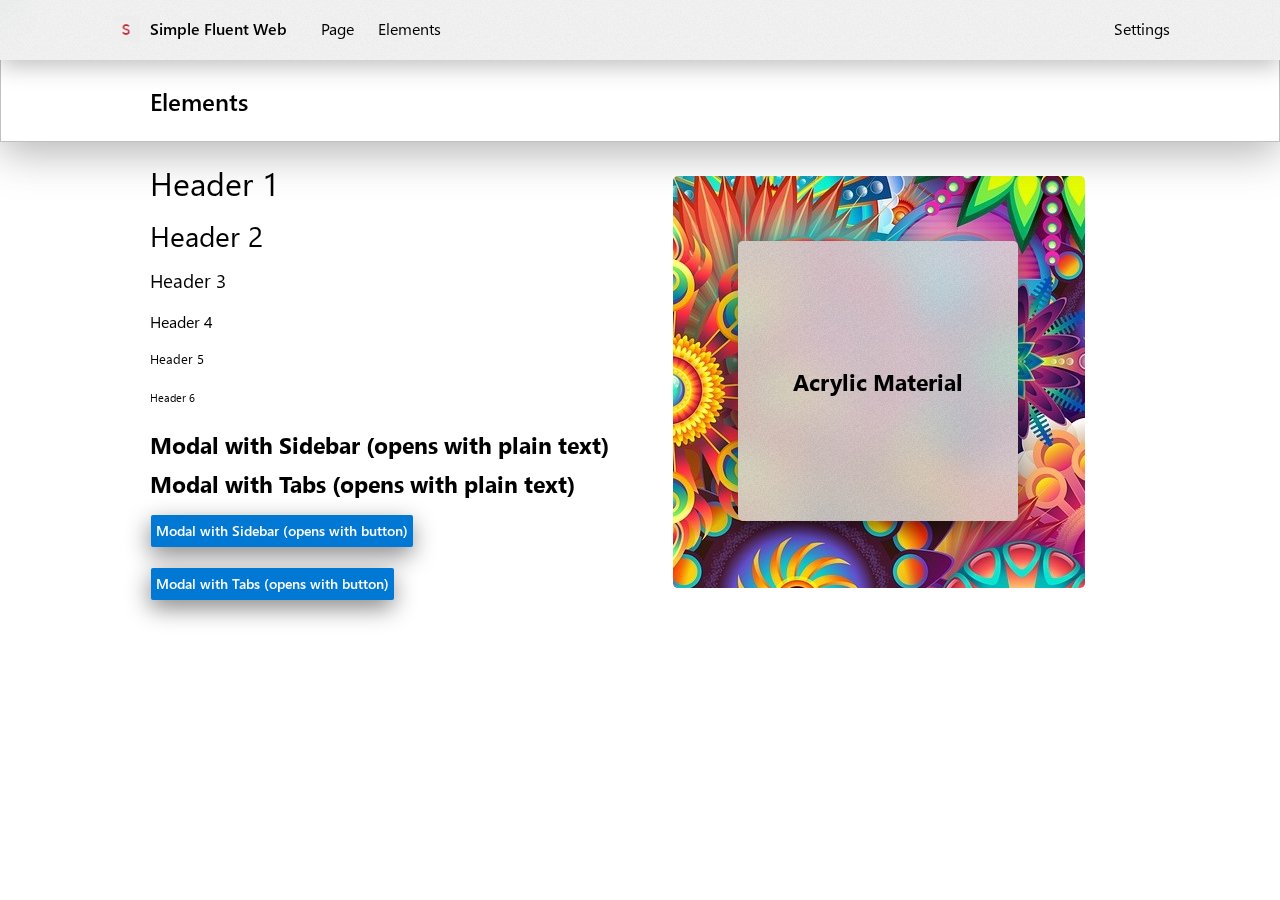
==== commit 77cd2d87: "Add files via upload" ====
--- a/elements/index.html
+++ b/elements/index.html
@@ -17,9 +17,10 @@
 <script src="/js/reveal1.js"></script>
 <script src="https://ajax.googleapis.com/ajax/libs/jquery/3.3.1/jquery.min.js"></script>
 <script src="https://maxcdn.bootstrapcdn.com/bootstrap/3.3.7/js/bootstrap.min.js"></script>
+<script src="/js/appearance.js"></script>
 </head>
 
-<body style="font-family: 'Segoe UI', sans-serif" class="">
+<body style="font-family: 'Segoe UI', sans-serif" class="elementsbody">
 <script src="https://code.jquery.com/jquery-latest.min.js"></script>
 <article class="site-content">
   <div class="article-content">
@@ -109,12 +110,11 @@
     margin-left: 588px;
     position: relative;
     border-radius: 5px;
-    background: #ffffffbd;
-    backdrop-filter: saturate(180%) blur(20px);
-    -webkit-backdrop-filter: saturate(180%) blur(20px);
+    backdrop-filter: saturate(125%) blur(20px);
+    -webkit-backdrop-filter: saturate(125%) blur(20px);
     background-image: url([data-uri]);
     box-shadow: 0 6px 23px 0 rgba(0, 0, 0, 0.51);
-"></div>
+" class="acrylicblock"></div>
 <p style="
     font-weight: bold;
     font-size: 23px;
@@ -160,7 +160,10 @@
     
 	    <a id="sort">
       </a><a href="/elements" accesskey="5" title="">Elements</a>
-
+	  
+    <div id="menu">
+	<a href="" data-toggle="modal" data-target="#settings">Settings</a>
+    </div>
   </div></nav>
 </header>
 
@@ -186,10 +189,8 @@
           <div class="col-sm-3">
             <div class="sidebar-nav" style="
     margin-left: -15px;
-    background: #ffffffbd;
-    backdrop-filter: saturate(180%) blur(20px);
-    -webkit-backdrop-filter: saturate(180%) blur(20px);
-    background-image: url([data-uri]);
+    backdrop-filter: saturate(125%) blur(20px);
+    -webkit-backdrop-filter: saturate(125%) blur(20px);
 ">
               <div class="navbar navbar-default" role="navigation">
                 <div class="navbar-header">
@@ -201,13 +202,41 @@
                   </button>
                 </div>
                 <div class="navbar-collapse collapse sidebar-navbar-collapse">
-                  <ul class="nav navbar-nav" id="tabContent">
-                    <li class="active"><a href="#3-1" data-toggle="tab" aria-expanded="false" style="
+                  
+<button type="button" data-dismiss="modal" class="backarrow" style="
+    opacity: 0.5;
+    margin-right: 161px;
+    margin-top: 12px;
+    margin-bottom: 10px;
+    -webkit-appearance: none;
+    padding: 0;
+    cursor: pointer;
+    background: 0 0;
+    border: 0;
+    margin-left: 17.5px;
+"><img style="
+    width: 16px;
+" src="/images/image10.png"></button><button type="button" class="hamburger" style="
+    opacity: 1;
+    margin-right: 161px;
+    margin-top: 12px;
+    margin-bottom: 10px;
+    -webkit-appearance: none;
+    padding: 0;
+    cursor: pointer;
+    background: 0 0;
+    border: 0;
+    margin-left: 17.5px;
+"><img src="/images/image9.png" style="
+    width: 16px;
+"></button><ul class="nav navbar-nav" id="tabContent">
+    
+                    <li class="active"><a href="#1-1" data-toggle="tab" aria-expanded="true" style="
     background-color: transparent;
 ">Menu Item 1</a></li>
-                    <li><a href="#3-2" data-toggle="tab" aria-expanded="false">Menu Item 2</a></li>
-                    <li><a href="#3-3" data-toggle="tab" aria-expanded="false">Menu Item 3</a></li>
-                    <li><a href="#3-4" data-toggle="tab" aria-expanded="false">Menu Item 4</a></li>
+                    <li class=""><a href="#1-2" data-toggle="tab" aria-expanded="false">Menu Item 2</a></li>
+                    <li class=""><a href="#1-3" data-toggle="tab" aria-expanded="false">Menu Item 3</a></li>
+                    <li class=""><a href="#1-4" data-toggle="tab" aria-expanded="false">Menu Item 4</a></li>
 
                   </ul>
                 </div><!--/.nav-collapse -->
@@ -217,12 +246,12 @@
           <div class="col-sm-9" style="
     background-color: #ffffff;
     margin-left: -15px;
-    margin-top: -15px;
-    height: 280.5px;
+    margin-top: -14px;
+    height: 280px;
     width: 690px;
 ">
 <div class="tab-content">
-        <div class="tab-pane active" id="3-1">
+        <div class="tab-pane active" id="1-1">
 	   <h2 style="
     font-weight: 600;
 ">Content 1</h2>
@@ -235,7 +264,7 @@
 ">This is a paragraph. You can write things in here, like information.</p>
        </div> 
         
-        <div class="tab-pane" id="3-2">	
+        <div class="tab-pane" id="1-2">	
 	   <h2 style="
     font-weight: 600;
 ">Content 2</h2>
@@ -248,7 +277,7 @@
 ">This is a paragraph. You can write things in here, like information.</p>
        </div> 
 
-<div class="tab-pane" id="3-3">	
+<div class="tab-pane" id="1-3">	
 	   <h2 style="
     font-weight: 600;
 ">Content 3</h2>
@@ -261,7 +290,7 @@
 ">This is a paragraph. You can write things in here, like information.</p>
        </div> 
 
-<div class="tab-pane" id="3-4">	
+<div class="tab-pane" id="1-4">	
 	   <h2 style="
     font-weight: 600;
 ">Content 4</h2>
@@ -296,8 +325,8 @@
         <ul class="nav nav-tabs" id="tabContent">
         <li class="active" style="
     border: none;
-"><a href="#1-1" data-toggle="tab" style="background-color: transparent;border: none;" aria-expanded="true">Tab 1</a></li>
-        <li class=""><a href="#1-2" data-toggle="tab" style="background-color: transparent;border: none;" aria-expanded="false">Tab 2</a></li>
+"><a href="#2-1" data-toggle="tab" style="background-color: transparent;border: none;" aria-expanded="true">Tab 1</a></li>
+        <li class=""><a href="#2-2" data-toggle="tab" style="background-color: transparent;border: none;" aria-expanded="false">Tab 2</a></li>
 </ul>
   
       <div class="tab-content" style="
@@ -305,7 +334,7 @@
     background: #ffffff;
     height: 180px;
 ">
-        <div class="tab-pane active" id="1-1">
+        <div class="tab-pane active" id="2-1">
 	   <h2 style="
     font-weight: 600;
 ">Content 1</h2>
@@ -318,7 +347,7 @@
 ">This is a paragraph. You can write things in here, like information.</p>
        </div> 
         
-        <div class="tab-pane" id="1-2">	
+        <div class="tab-pane" id="2-2">	
 	   <h2 style="
     font-weight: 600;
 ">Content 2</h2>
@@ -353,10 +382,8 @@
           <div class="col-sm-3">
             <div class="sidebar-nav" style="
     margin-left: -15px;
-    background: #ffffffbd;
-    backdrop-filter: saturate(180%) blur(20px);
-    -webkit-backdrop-filter: saturate(180%) blur(20px);
-    background-image: url([data-uri]);
+    backdrop-filter: saturate(125%) blur(20px);
+    -webkit-backdrop-filter: saturate(125%) blur(20px);
 ">
               <div class="navbar navbar-default" role="navigation">
                 <div class="navbar-header">
@@ -368,13 +395,41 @@
                   </button>
                 </div>
                 <div class="navbar-collapse collapse sidebar-navbar-collapse">
-                  <ul class="nav navbar-nav" id="tabContent">
-                    <li class="active"><a href="#4-1" data-toggle="tab" aria-expanded="false" style="
+                  
+<button type="button" data-dismiss="modal" class="backarrow" style="
+    opacity: 0.5;
+    margin-right: 161px;
+    margin-top: 12px;
+    margin-bottom: 10px;
+    -webkit-appearance: none;
+    padding: 0;
+    cursor: pointer;
+    background: 0 0;
+    border: 0;
+    margin-left: 17.5px;
+"><img style="
+    width: 16px;
+" src="/images/image10.png"></button><button type="button" class="hamburger" style="
+    opacity: 1;
+    margin-right: 161px;
+    margin-top: 12px;
+    margin-bottom: 10px;
+    -webkit-appearance: none;
+    padding: 0;
+    cursor: pointer;
+    background: 0 0;
+    border: 0;
+    margin-left: 17.5px;
+"><img src="/images/image9.png" style="
+    width: 16px;
+"></button><ul class="nav navbar-nav" id="tabContent">
+    
+                    <li class="active"><a href="#3-1" data-toggle="tab" aria-expanded="true" style="
     background-color: transparent;
 ">Menu Item 1</a></li>
-                    <li><a href="#4-2" data-toggle="tab" aria-expanded="false">Menu Item 2</a></li>
-                    <li><a href="#4-3" data-toggle="tab" aria-expanded="false">Menu Item 3</a></li>
-                    <li><a href="#4-4" data-toggle="tab" aria-expanded="false">Menu Item 4</a></li>
+                    <li class=""><a href="#3-2" data-toggle="tab" aria-expanded="false">Menu Item 2</a></li>
+                    <li class=""><a href="#3-3" data-toggle="tab" aria-expanded="false">Menu Item 3</a></li>
+                    <li class=""><a href="#3-4" data-toggle="tab" aria-expanded="false">Menu Item 4</a></li>
 
                   </ul>
                 </div><!--/.nav-collapse -->
@@ -384,12 +439,12 @@
           <div class="col-sm-9" style="
     background-color: #ffffff;
     margin-left: -15px;
-    margin-top: -15px;
-    height: 280.5px;
+    margin-top: -14px;
+    height: 280px;
     width: 690px;
 ">
 <div class="tab-content">
-        <div class="tab-pane active" id="4-1">
+        <div class="tab-pane active" id="3-1">
 	   <h2 style="
     font-weight: 600;
 ">Content 1</h2>
@@ -402,7 +457,7 @@
 ">This is a paragraph. You can write things in here, like information.</p>
        </div> 
         
-        <div class="tab-pane" id="4-2">	
+        <div class="tab-pane" id="3-2">	
 	   <h2 style="
     font-weight: 600;
 ">Content 2</h2>
@@ -415,7 +470,7 @@
 ">This is a paragraph. You can write things in here, like information.</p>
        </div> 
 
-<div class="tab-pane" id="4-3">	
+<div class="tab-pane" id="3-3">	
 	   <h2 style="
     font-weight: 600;
 ">Content 3</h2>
@@ -428,7 +483,7 @@
 ">This is a paragraph. You can write things in here, like information.</p>
        </div> 
 
-<div class="tab-pane" id="4-4">	
+<div class="tab-pane" id="3-4">	
 	   <h2 style="
     font-weight: 600;
 ">Content 4</h2>
@@ -463,8 +518,8 @@
         <ul class="nav nav-tabs" id="tabContent">
         <li class="active" style="
     border: none;
-"><a href="#2-1" data-toggle="tab" style="background-color: transparent;border: none;" aria-expanded="true">Tab 1</a></li>
-        <li class=""><a href="#2-2" data-toggle="tab" style="background-color: transparent;border: none;" aria-expanded="false">Tab 2</a></li>
+"><a href="#4-1" data-toggle="tab" style="background-color: transparent;border: none;" aria-expanded="true">Tab 1</a></li>
+        <li class=""><a href="#4-2" data-toggle="tab" style="background-color: transparent;border: none;" aria-expanded="false">Tab 2</a></li>
 </ul>
   
       <div class="tab-content" style="
@@ -472,7 +527,7 @@
     background: #ffffff;
     height: 180px;
 ">
-        <div class="tab-pane active" id="2-1">
+        <div class="tab-pane active" id="4-1">
 	   <h2 style="
     font-weight: 600;
 ">Content 1</h2>
@@ -485,7 +540,7 @@
 ">This is a paragraph. You can write things in here, like information.</p>
        </div> 
         
-        <div class="tab-pane" id="2-2">	
+        <div class="tab-pane" id="4-2">	
 	   <h2 style="
     font-weight: 600;
 ">Content 2</h2>
@@ -505,6 +560,70 @@
     </div>
   </div>
 
+<div class="modal" id="settings" role="dialog" style="display: none;">
+    <div class="modal-dialog modal-lg">
+<div class="modal-content" style="
+    height: 264px;
+    overflow: hidden;
+    backdrop-filter: blur(20px);
+    -webkit-backdrop-filter: saturate(125%) blur(20px);
+">
+        <div class="modal-header" style="height: 16%;background-image: url([data-uri]);">
+          <button type="button" class="close" data-dismiss="modal" style="
+    width: 50px!important;
+    height: 42px!important;
+    opacity: 100!important;
+    margin-top: -11px!important;
+    margin-right: -15px!important;
+    margin-bottom: -5px!important;
+"><img src="/images/image5.png"></button>
+          <h4 class="modal-title" style="
+    margin-top: -1px;
+">Settings</h4>
+		  </div> 
+    <div style="
+    background: #fff;
+    padding-bottom: 110px;
+    padding-left: 20px;
+    padding-top: 16px;
+" class="modal-main">
+	   <h2 style="
+    font-weight: 600;
+" class="">Settings</h2>
+<h3 style="
+    font-weight: 600;
+    margin-top: 15px;
+" class="">Appearance</h3>
+<p style="
+    margin-top: 15px;
+          " class=""><span class=""></span></p><div id="settings" class="" style="
+    margin-left: -7px;
+"><button class="normalmode" style="
+    background: none;
+    border: none;
+">Light</button><button class="darkmode" style="
+    background: none;
+    border: none;
+">Dark</button></div></div>
+        <div class="modal-footer" style="margin-top: -37px;background: #f1f1f1;box-shadow: 0 6px 14px 0 rgba(0, 0, 0, 0.55);"><div style="
+    margin-top: -11px;
+"><a href="https://github.com/carmellolb/Simple-Fluent-Web-Template/issues" style="
+    padding-right: 15px;
+    float: left;
+">Feedback</a><a href="/credits.txt" style="
+    padding-right: 15px;
+    float: left;
+">Credits</a>
+<a href="https://github.com/carmellolb/Simple-Fluent-Web-Template" style="
+    padding-right: 15px;
+    float: left;
+">GitHub</a><a style="
+    ">Version 1.4</a></div></div>
+        </div>
+      </div>
+    </div>
+  </div>
+  
 
 <script src="js/index.js"></script>
 
--- a/default.css
+++ b/default.css
@@ -70,6 +70,7 @@
 	{
 		border: 0;
 		display: inline-block;
+                border-radius: 6px;
 	}
 	
 	.image img
--- a/elements/css/style.css
+++ b/elements/css/style.css
@@ -13,6 +13,22 @@
   height: auto;
 }
 
+.site-header.darkclass {
+  position: fixed;
+  top: 0;
+  right: 0;
+  left: 0;
+  z-index: 99;
+  overflow: hidden;
+  max-height: 4em;
+  box-shadow: 0 6px 23px 0 rgba(255,255,255,.23)!important;
+  height: 60;
+  background: #0000004d;
+  backdrop-filter: saturate(125%) blur(20px);
+  -webkit-backdrop-filter: saturate(125%) blur(20px);
+  background-image: url([data-uri]);
+}
+
 .site-header {
   position: fixed;
   top: 0;
@@ -24,8 +40,8 @@
   box-shadow: 0 6px 23px 0 rgba(0,0,0,.26);
   height: 60;
   background: #ffffff4d;
-  backdrop-filter: saturate(180%) blur(20px);
-  -webkit-backdrop-filter: saturate(180%) blur(20px);
+  backdrop-filter: saturate(125%) blur(20px);
+  -webkit-backdrop-filter: saturate(125%) blur(20px);
   background-image: url([data-uri]);
 }
 
@@ -105,3 +121,7 @@
 .article-content p {
   margin-bottom: 1em;
 }
+
+.modal-header .close {
+  transition: 0.15s ease-in-out all;
+}--- a/css/styles.css
+++ b/css/styles.css
@@ -33,6 +33,11 @@
 
 input:focus {
   border-color: #90ABC5;
+}
+
+.block.darkclass {
+  background: #000!important;
+  box-shadow: 0 6px 23px 0 rgba(255,255,255,.23)!important;
 }
 
 .block {
@@ -738,4 +743,108 @@
 
 u {
     text-decoration: underline;
+}
+
+body.darkclass h6,
+body.darkclass h5,
+body.darkclass h4,
+body.darkclass h3,
+body.darkclass h2,
+body.darkclass h1,
+body.darkclass p,
+body.darkclass li,
+body.darkclass button,
+body.darkclass a {
+  color: white!important;
+}
+
+.tbox1.darkclass,
+.tbox2.darkclass {
+  color: #fff;
+}
+
+body.darkclass {
+  background-image: url("/images/image11.png")!important;
+}
+
+.site-header.darkclass::after {
+    background: #0000004d;
+}
+
+.modal-content.darkclass .modal-main.darkclass {
+  background: #000!important;
+}
+
+.modal-content.darkclass {
+  box-shadow: 0 6px 23px 0 rgba(255,255,255,.23)!important;
+  background: #0000004d;
+}
+
+.modal-header.darkclass {
+  background: #1b1b1b2e;
+  background-image: url([data-uri]);
+}
+
+.modal-header {
+  background: #ffffffd6;
+}
+
+
+.close:focus, .close:hover {
+    background-color: #DE061A!important;
+    transition: 0.15s ease-in-out all;
+}
+
+.site-header.darkclass {
+  background: #0000004d;
+  background-image: url([data-uri]);
+}
+
+.acrylicblock {
+  background: #ffffffbd;
+}
+
+.acrylicblock.darkclass {
+  background: #0000004d;
+  background-image: url([data-uri]);
+}
+
+.pagebody.darkclass {
+  background: #000!important;
+}
+
+.elementsbody.darkclass {
+  background: #000!important;
+}
+
+.sidebar-nav {
+  background: #ffffffbd;
+  background-image: url([data-uri]);
+}
+
+.sidebar-nav.darkclass {
+  background: #0000004d;
+  background-image: url([data-uri]);
+}
+
+.hamburger.darkclass,
+.backarrow.darkclass {
+  filter: invert(100%);
+}
+
+.col-sm-9.darkclass {
+  background: #000!important;
+}
+
+.tab-content.darkclass {
+  background: #000!important;
+}
+
+.nav-tabs.darkclass {
+  background: #69696940;
+  background-image: url([data-uri]);
+}
+
+.modal-footer.darkclass {
+  background: #151515!important;
 }--- a/css/sfw.css
+++ b/css/sfw.css
@@ -72,8 +72,7 @@
 .modal-header {
     padding-bottom: 10px!important;
     padding-top: 10px!important;
-    box-shadow: 0 6px 23px 0 rgba(0,0,0,.26)!important;
-    background: #ffffffd6;
+    background: #efefefb0;
     background-image: url([data-uri]);
     margin-bottom: -1px;
 }
@@ -100,13 +99,9 @@
     border: none!important;
     border-radius: 0!important;
     margin-left: -15px!important;
-    margin-top: -15px!important;
+    margin-top: -14px!important;
     padding-bottom: 85.5px!important;
     margin-bottom: -45px!important;
-}
-
-.sidebar-nav {
-    box-shadow: inset -3px 0px 4px 0px rgba(0, 0, 0, 0.21)!important;
 }
 
 .nav-tabs>li.active>a, .nav-tabs>li.active>a:focus, .nav-tabs>li.active>a:hover {
@@ -116,7 +111,6 @@
 
 .nav-tabs {
     border: none!important;
-    box-shadow: 0 6px 23px 0 rgba(0,0,0,.26)!important;
     background: #ffffffbd;
     background-image: url([data-uri]);
     margin-top: 1px;
--- a/elements/css/style.css
+++ b/elements/css/style.css
@@ -13,6 +13,22 @@
   height: auto;
 }
 
+.site-header.darkclass {
+  position: fixed;
+  top: 0;
+  right: 0;
+  left: 0;
+  z-index: 99;
+  overflow: hidden;
+  max-height: 4em;
+  box-shadow: 0 6px 23px 0 rgba(255,255,255,.23)!important;
+  height: 60;
+  background: #0000004d;
+  backdrop-filter: saturate(125%) blur(20px);
+  -webkit-backdrop-filter: saturate(125%) blur(20px);
+  background-image: url([data-uri]);
+}
+
 .site-header {
   position: fixed;
   top: 0;
@@ -24,8 +40,8 @@
   box-shadow: 0 6px 23px 0 rgba(0,0,0,.26);
   height: 60;
   background: #ffffff4d;
-  backdrop-filter: saturate(180%) blur(20px);
-  -webkit-backdrop-filter: saturate(180%) blur(20px);
+  backdrop-filter: saturate(125%) blur(20px);
+  -webkit-backdrop-filter: saturate(125%) blur(20px);
   background-image: url([data-uri]);
 }
 
@@ -105,3 +121,7 @@
 .article-content p {
   margin-bottom: 1em;
 }
+
+.modal-header .close {
+  transition: 0.15s ease-in-out all;
+}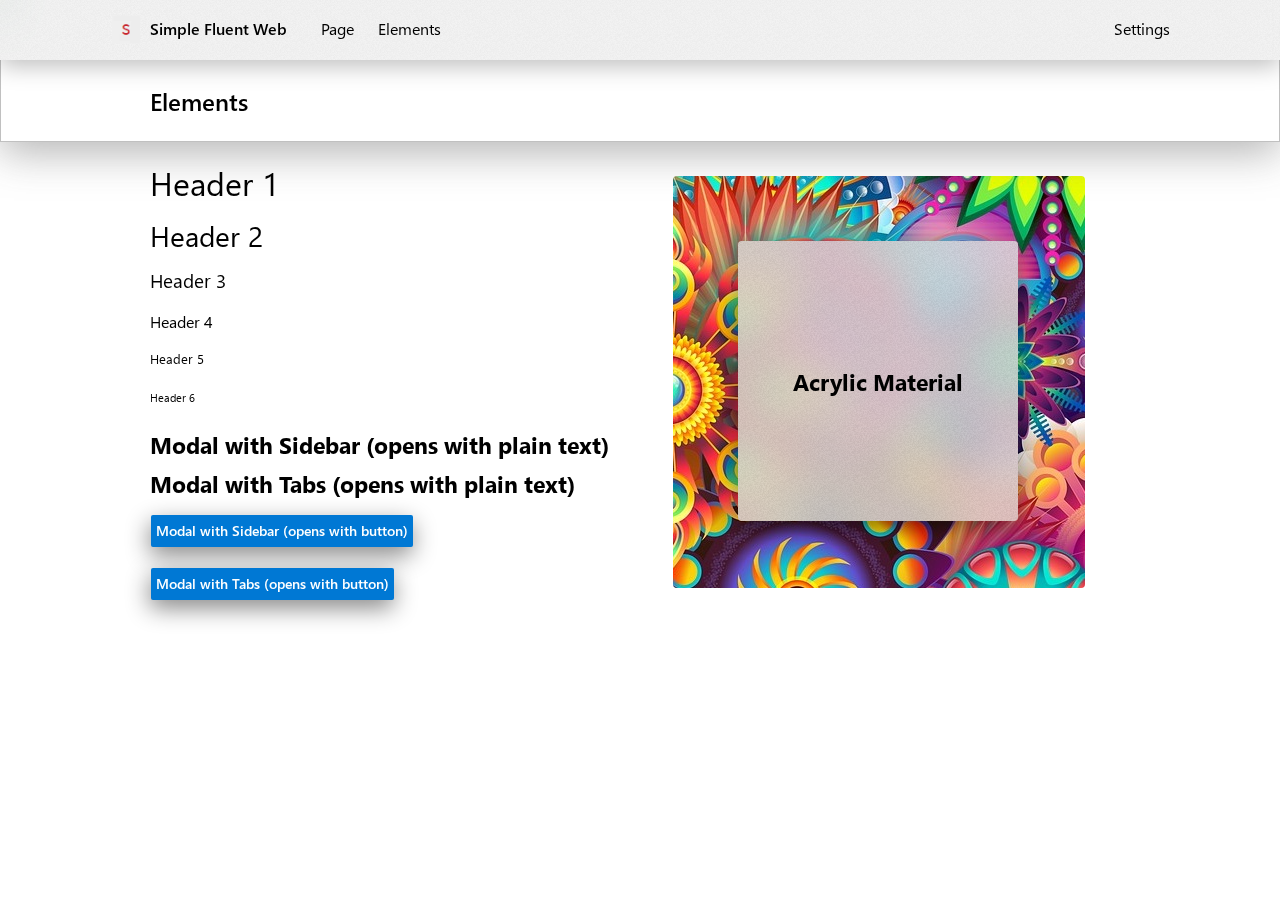
==== commit f88b40e6: "Add files via upload" ====
--- a/elements/index.html
+++ b/elements/index.html
@@ -101,7 +101,7 @@
     float: right;
     margin-top: -432px;
     margin-right: 235px;
-    border-radius: 5px;
+    border-radius: 4px;
 ">
 <div style="
     width: 280px;
@@ -109,7 +109,7 @@
     margin-top: -367px;
     margin-left: 588px;
     position: relative;
-    border-radius: 5px;
+    border-radius: 4px;
     backdrop-filter: saturate(125%) blur(20px);
     -webkit-backdrop-filter: saturate(125%) blur(20px);
     background-image: url([data-uri]);
@@ -334,7 +334,7 @@
     background: #ffffff;
     height: 180px;
 ">
-        <div class="tab-pane active" id="2-1">
+        <div class="tab-pane active" id="2-1" style="margin-top: 0;">
 	   <h2 style="
     font-weight: 600;
 ">Content 1</h2>
@@ -347,7 +347,7 @@
 ">This is a paragraph. You can write things in here, like information.</p>
        </div> 
         
-        <div class="tab-pane" id="2-2">	
+        <div class="tab-pane" id="2-2" style="margin-top: 0;">	
 	   <h2 style="
     font-weight: 600;
 ">Content 2</h2>
@@ -527,7 +527,7 @@
     background: #ffffff;
     height: 180px;
 ">
-        <div class="tab-pane active" id="4-1">
+        <div class="tab-pane active" id="4-1" style="margin-top: 0;">
 	   <h2 style="
     font-weight: 600;
 ">Content 1</h2>
@@ -540,7 +540,7 @@
 ">This is a paragraph. You can write things in here, like information.</p>
        </div> 
         
-        <div class="tab-pane" id="4-2">	
+        <div class="tab-pane" id="4-2" style="margin-top: 0;">	
 	   <h2 style="
     font-weight: 600;
 ">Content 2</h2>
@@ -618,7 +618,7 @@
     padding-right: 15px;
     float: left;
 ">GitHub</a><a style="
-    ">Version 1.4</a></div></div>
+    ">Version 1.4.1</a></div></div>
         </div>
       </div>
     </div>
--- a/default.css
+++ b/default.css
@@ -70,7 +70,7 @@
 	{
 		border: 0;
 		display: inline-block;
-                border-radius: 6px;
+                border-radius: 4px;
 	}
 	
 	.image img
--- a/css/styles.css
+++ b/css/styles.css
@@ -42,7 +42,7 @@
 
 .block {
     background-color:white;
-    border-radius: 5px;
+    border-radius: 4px;
 }
 
 .button {
--- a/css/sfw.css
+++ b/css/sfw.css
@@ -63,7 +63,7 @@
 
 .modal-content {
     box-shadow: 0 6px 23px 0 rgba(0,0,0,.26)!important;
-    border-radius: 6px!important;
+    border-radius: 4px!important;
     overflow: hidden;
     backdrop-filter: saturate(180%) blur(20px);
     -webkit-backdrop-filter: saturate(180%) blur(20px);
